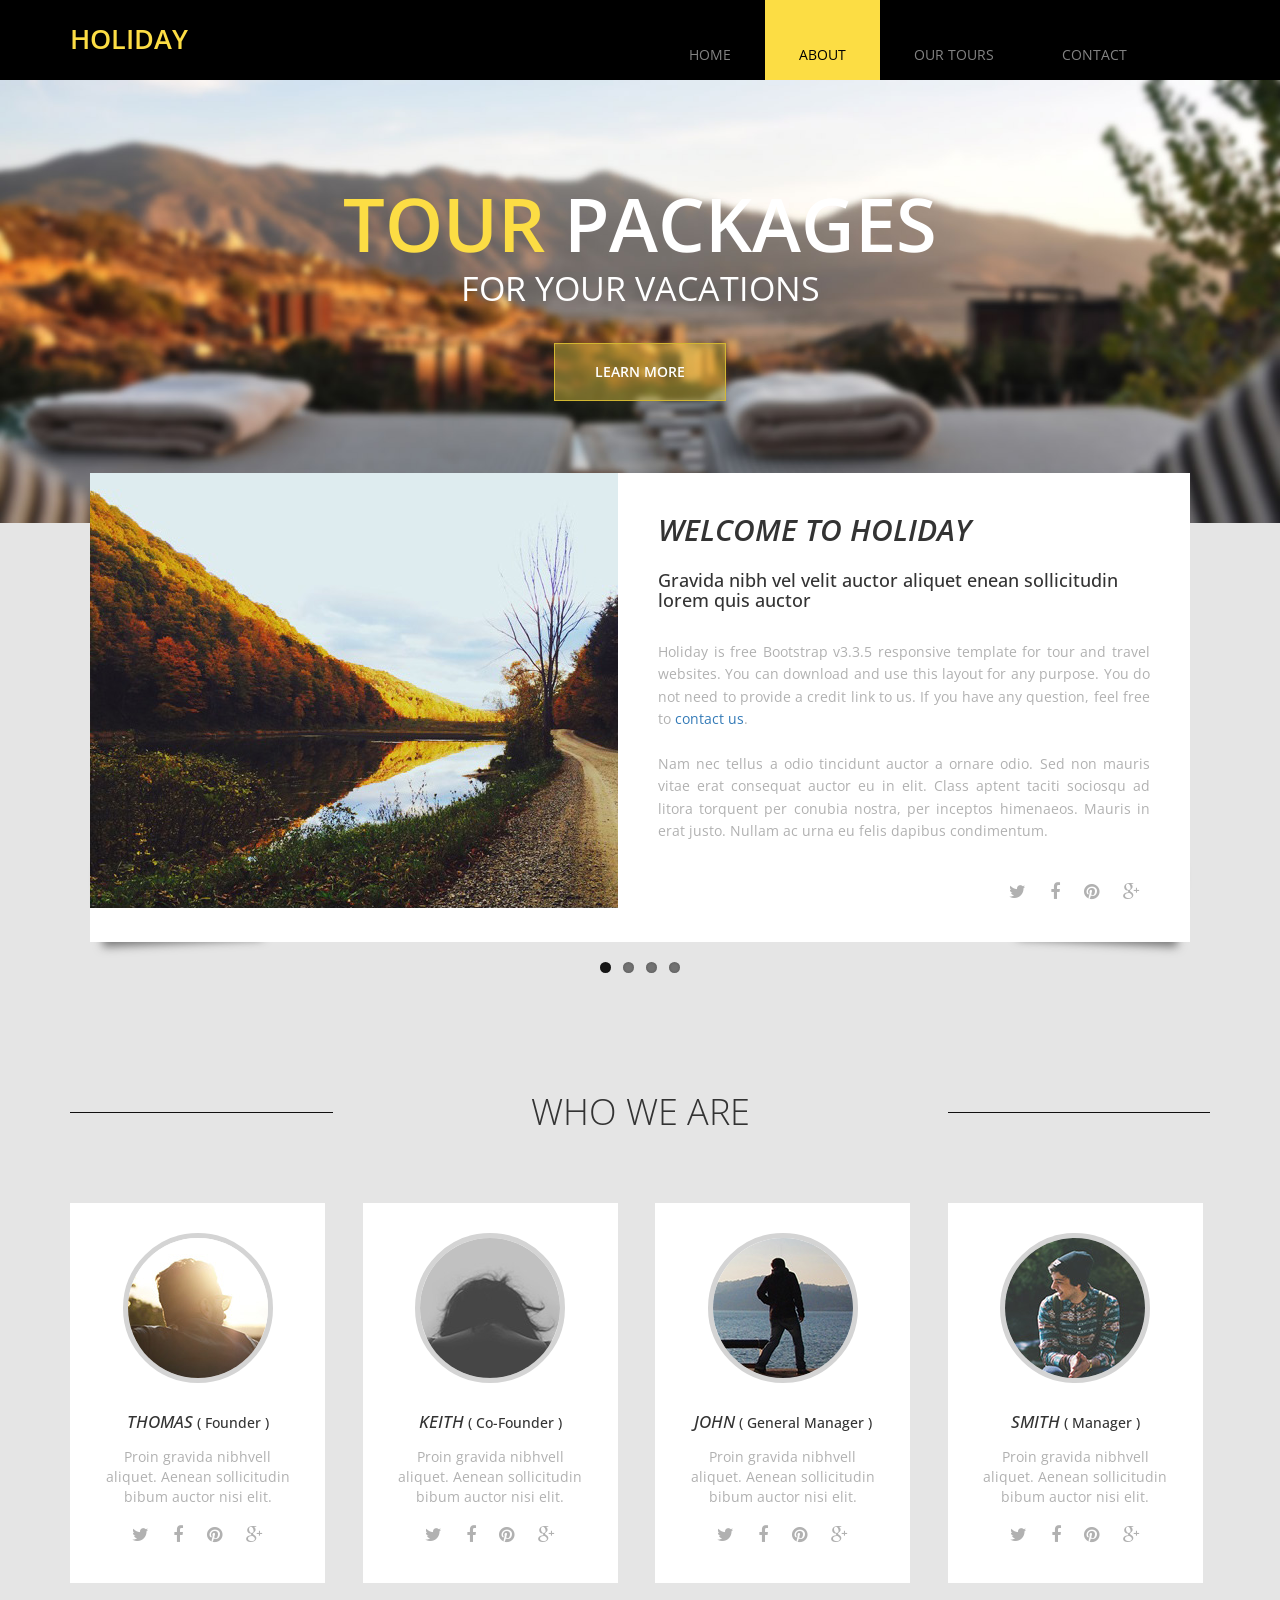
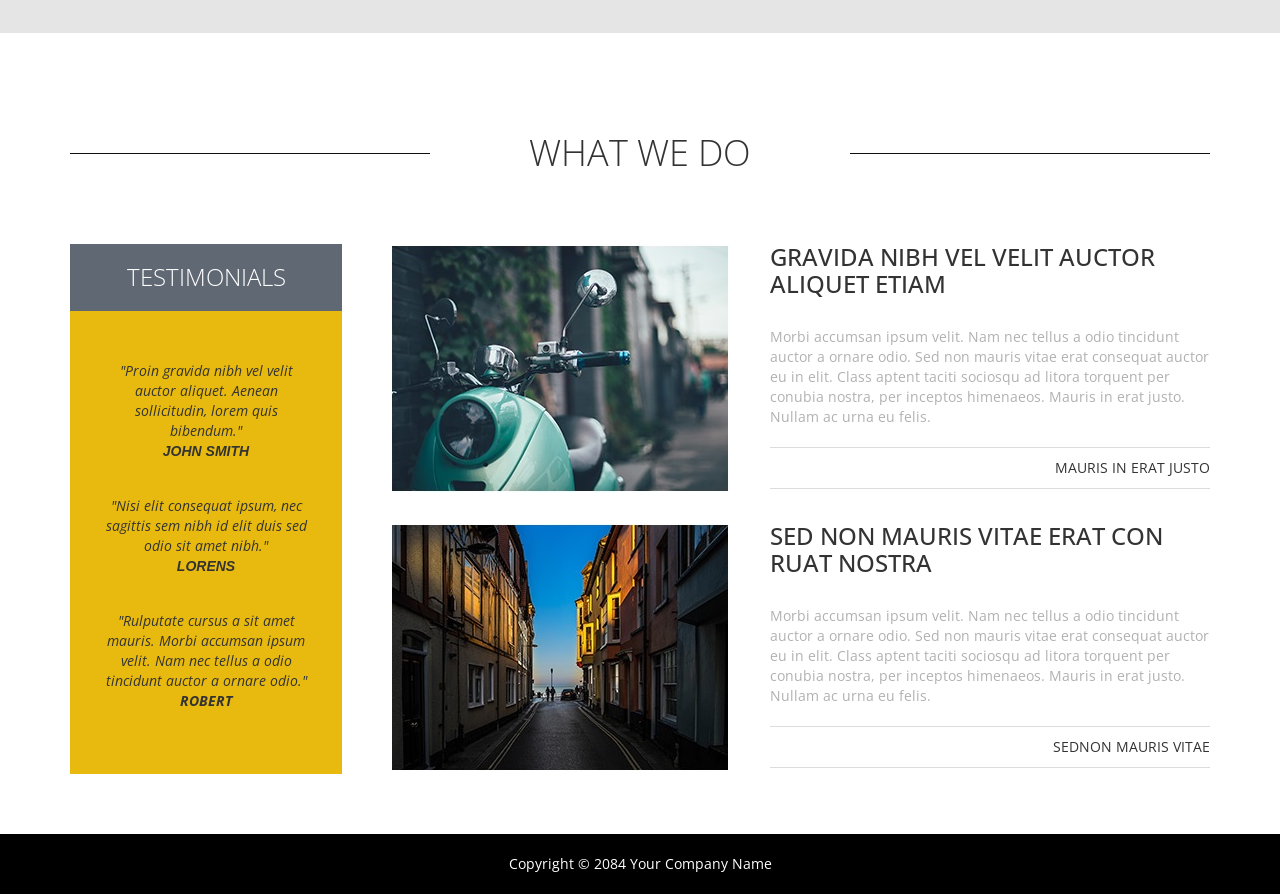
==== about.html @ a4da9e88 "template de la pagina" ====
<!DOCTYPE html>
<html lang="en">
<head>
  <meta charset="utf-8">
  <meta http-equiv="X-UA-Compatible" content="IE=edge">
  <meta name="viewport" content="width=device-width, initial-scale=1">
  <title>Holiday - About</title>
<!--
Holiday Template
http://www.templatemo.com/tm-475-holiday
-->
  <link href='http://fonts.googleapis.com/css?family=Open+Sans:400,300,400italic,600,700' rel='stylesheet' type='text/css'>
  <link href="css/font-awesome.min.css" rel="stylesheet">
  <link href="css/bootstrap.min.css" rel="stylesheet">
  <link href="css/bootstrap-datetimepicker.min.css" rel="stylesheet">  
  <link href="css/flexslider.css" rel="stylesheet">
  <link href="css/templatemo-style.css" rel="stylesheet">

  <!-- HTML5 shim and Respond.js for IE8 support of HTML5 elements and media queries -->
  <!-- WARNING: Respond.js doesn't work if you view the page via file:// -->
    <!--[if lt IE 9]>
    <script src="https://oss.maxcdn.com/html5shiv/3.7.2/html5shiv.min.js"></script>
    <script src="https://oss.maxcdn.com/respond/1.4.2/respond.min.js"></script>
    <![endif]-->

  </head>
  <body class="tm-gray-bg">
  	<!-- Header -->
  	<div class="tm-header">
  		<div class="container">
  			<div class="row">
  				<div class="col-lg-6 col-md-4 col-sm-3 tm-site-name-container">
  					<a href="#" class="tm-site-name">Holiday</a>	
  				</div>
	  			<div class="col-lg-6 col-md-8 col-sm-9">
	  				<div class="mobile-menu-icon">
		              <i class="fa fa-bars"></i>
		            </div>
	  				<nav class="tm-nav">
						<ul>
							<li><a href="index.html">Home</a></li>
							<li><a href="about.html" class="active">About</a></li>
							<li><a href="tours.html">Our Tours</a></li>
							<li><a href="contact.html">Contact</a></li>
						</ul>
					</nav>		
	  			</div>				
  			</div>
  		</div>	  	
  	</div>
	
	<!-- Banner -->
	<section class="tm-banner">
		<!-- Flexslider -->
		<div class="flexslider flexslider-banner">
		  <ul class="slides">
		    <li>
			    <div class="tm-banner-inner">
					<h1 class="tm-banner-title"><span class="tm-yellow-text">Tour</span> Packages</h1>
					<p class="tm-banner-subtitle">For Your Vacations</p>
					<a href="#more" class="tm-banner-link">Learn More</a>	
				</div>
		      <img src="img/banner-3.jpg" />
		    </li>
		    <li>
			    <div class="tm-banner-inner">
					<h1 class="tm-banner-title">Lorem <span class="tm-yellow-text">Ipsum</span> Dolor</h1>
					<p class="tm-banner-subtitle">Wonderful Destinations</p>
					<a href="#more" class="tm-banner-link">Learn More</a>	
				</div>
		      <img src="img/banner-2.jpg" />
		    </li>
		    <li>
			    <div class="tm-banner-inner">
					<h1 class="tm-banner-title">Proin <span class="tm-yellow-text">Gravida</span> Nibhvell</h1>
					<p class="tm-banner-subtitle">Velit Auctor</p>
					<a href="#more" class="tm-banner-link">Learn More</a>	
				</div>
		      <img src="img/banner-1.jpg" />
		    </li>
		  </ul>
		</div>		
	</section>

	<!-- gray bg -->	
	<section class="container tm-home-section-1" id="more">
		<div class="row">
			<!-- slider -->
			<div class="flexslider flexslider-about effect2">
			  <ul class="slides">
			    <li>
			      <img src="img/about-1.jpg" alt="image" />
			      <div class="flex-caption">
			      	<h2 class="slider-title">Welcome To Holiday</h2>
			      	<h3 class="slider-subtitle">Gravida nibh vel velit auctor aliquet enean sollicitudin lorem quis auctor</h3>
			      	<p class="slider-description">Holiday is free Bootstrap v3.3.5 responsive template for tour and travel websites. You can download and use this layout for any purpose. You do not need to provide a credit link to us. If you have any question, feel free to <a href="http://www.facebook.com/templatemo" target="_parent">contact us</a>. <br><br>
                    Nam nec tellus a odio tincidunt auctor a ornare odio. Sed non mauris vitae erat consequat auctor eu in elit. Class aptent taciti sociosqu ad litora torquent per conubia nostra, per inceptos himenaeos. Mauris in erat justo. Nullam ac urna eu felis dapibus condimentum.</p>
			      	<div class="slider-social">
			      		<a href="#" class="tm-social-icon"><i class="fa fa-twitter"></i></a>
			      		<a href="#" class="tm-social-icon"><i class="fa fa-facebook"></i></a>
			      		<a href="#" class="tm-social-icon"><i class="fa fa-pinterest"></i></a>
			      		<a href="#" class="tm-social-icon"><i class="fa fa-google-plus"></i></a>
			      	</div>
			      </div>			      
			    </li>
			    <li>
			      <img src="img/about-1.jpg" alt="image" />
			      <div class="flex-caption">
			      	<h2 class="slider-title">Thank you for choosing us!</h2>
			      	<h3 class="slider-subtitle">Gravida nibh vel velit auctor aliquet enean sollicitudin lorem quis auctor, nisi elit consequat ipsum</h3>
			      	<p class="slider-description">Morbi accumsan ipsum velit. Nam nec tellus a odio tincidunt auctor a ornare odio. Sed non mauris vitae erat consequat auctor eu in elit. Class aptent taciti sociosqu ad litora torquent per conubia nostra, per inceptos himenaeos.<br><br>
                    Mauris in erat justo. Nullam ac urna eu felis dapibus condimentum sit amet a augue. Sed non neque elit. Sed ut imperdiet nisi. Proin condimentum fermentum nunc. Etiam pharetra, erat sed fermentum feugiat, velit mauris gestas quam, ut aliquam massa nisi.</p>
			      	<div class="slider-social">
			      		<a href="#" class="tm-social-icon"><i class="fa fa-twitter"></i></a>
			      		<a href="#" class="tm-social-icon"><i class="fa fa-facebook"></i></a>
			      		<a href="#" class="tm-social-icon"><i class="fa fa-pinterest"></i></a>
			      		<a href="#" class="tm-social-icon"><i class="fa fa-google-plus"></i></a>
			      	</div>
			      </div>			      
			    </li>
			    <li>
			      <img src="img/about-1.jpg" alt="image" />
			      <div class="flex-caption">
			      	<h2 class="slider-title">More Programs to come</h2>
			      	<h3 class="slider-subtitle">Gravida nibh vel velit auctor aliquet enean sollicitudin lorem quis auctor, nisi elit consequat ipsum</h3>
			      	<p class="slider-description">Morbi accumsan ipsum velit. Nam nec tellus a odio tincidunt auctor a ornare odio. Sed non mauris vitae erat consequat auctor eu in elit. Class aptent taciti sociosqu ad litora torquent per conubia nostra, per inceptos himenaeos. Mauris in erat justo. Nullam ac urna eu felis dapibus condimentum sit amet a augue. Sed non neque elit. Sed ut imperdiet nisi. Proin condimentum fermentum nunc. Etiam pharetra, erat sed fermentum feugiat, velit mauris gestas quam, ut aliquam massa nisi.</p>
			      	<div class="slider-social">
			      		<a href="#" class="tm-social-icon"><i class="fa fa-twitter"></i></a>
			      		<a href="#" class="tm-social-icon"><i class="fa fa-facebook"></i></a>
			      		<a href="#" class="tm-social-icon"><i class="fa fa-pinterest"></i></a>
			      		<a href="#" class="tm-social-icon"><i class="fa fa-google-plus"></i></a>
			      	</div>
			      </div>			      
			    </li>
			    <li>
			      <img src="img/about-1.jpg" alt="image" />
			      <div class="flex-caption">
			      	<h2 class="slider-title">Tour and Travel</h2>
			      	<h3 class="slider-subtitle">Gravida nibh vel velit auctor aliquet enean sollicitudin lorem quis auctor, nisi elit consequat ipsum</h3>
			      	<p class="slider-description">Morbi accumsan ipsum velit. Nam nec tellus a odio tincidunt auctor a ornare odio. Sed non mauris vitae erat consequat auctor eu in elit. Class aptent taciti sociosqu ad litora torquent per conubia nostra, per inceptos himenaeos. Mauris in erat justo. Nullam ac urna eu felis dapibus condimentum sit amet a augue. Sed non neque elit. Sed ut imperdiet nisi. Proin condimentum fermentum nunc. Etiam pharetra, erat sed fermentum feugiat, velit mauris gestas quam, ut aliquam massa nisi.</p>
			      	<div class="slider-social">
			      		<a href="#" class="tm-social-icon"><i class="fa fa-twitter"></i></a>
			      		<a href="#" class="tm-social-icon"><i class="fa fa-facebook"></i></a>
			      		<a href="#" class="tm-social-icon"><i class="fa fa-pinterest"></i></a>
			      		<a href="#" class="tm-social-icon"><i class="fa fa-google-plus"></i></a>
			      	</div>
			      </div>			      
			    </li>
			  </ul>
			</div>
		</div>
	
		<div class="section-margin-top about-section">
			<div class="row">				
				<div class="tm-section-header">
					<div class="col-lg-3 col-md-3 col-sm-3"><hr></div>
					<div class="col-lg-6 col-md-6 col-sm-6"><h2 class="tm-section-title">Who We Are</h2></div>
					<div class="col-lg-3 col-md-3 col-sm-3"><hr></div>	
				</div>
			</div>
			<div class="row">
				<div class="col-lg-3 col-md-3 col-sm-6 col-xs-12">
					<div class="tm-about-box-1">
						<a href="#"><img src="img/about-4.jpg" alt="img" class="tm-about-box-1-img"></a>
						<h3 class="tm-about-box-1-title">Thomas <span>( Founder )</span></h3>
						<p class="margin-bottom-15 gray-text">Proin gravida nibhvell aliquet. Aenean sollicitudin bibum auctor nisi elit.</p>
						<div class="gray-text">
							<a href="#" class="tm-social-icon"><i class="fa fa-twitter"></i></a>
							<a href="#" class="tm-social-icon"><i class="fa fa-facebook"></i></a>
							<a href="#" class="tm-social-icon"><i class="fa fa-pinterest"></i></a>
							<a href="#" class="tm-social-icon"><i class="fa fa-google-plus"></i></a>
						</div>
					</div>
				</div>
				<div class="col-lg-3 col-md-3 col-sm-6 col-xs-12">
					<div class="tm-about-box-1">
						<a href="#"><img src="img/about-5.jpg" alt="img" class="tm-about-box-1-img"></a>
						<h3 class="tm-about-box-1-title">Keith <span>( Co-Founder )</span></h3>
						<p class="margin-bottom-15 gray-text">Proin gravida nibhvell aliquet. Aenean sollicitudin bibum auctor nisi elit.</p>
						<div class="gray-text">
							<a href="#" class="tm-social-icon"><i class="fa fa-twitter"></i></a>
							<a href="#" class="tm-social-icon"><i class="fa fa-facebook"></i></a>
							<a href="#" class="tm-social-icon"><i class="fa fa-pinterest"></i></a>
							<a href="#" class="tm-social-icon"><i class="fa fa-google-plus"></i></a>
						</div>
					</div>
				</div>
				<div class="col-lg-3 col-md-3 col-sm-6 col-xs-12">
					<div class="tm-about-box-1">
						<a href="#"><img src="img/about-6.jpg" alt="img" class="tm-about-box-1-img"></a>
						<h3 class="tm-about-box-1-title">John <span>( General Manager )</span></h3>
						<p class="margin-bottom-15 gray-text">Proin gravida nibhvell aliquet. Aenean sollicitudin bibum auctor nisi elit.</p>
						<div class="gray-text">
							<a href="#" class="tm-social-icon"><i class="fa fa-twitter"></i></a>
							<a href="#" class="tm-social-icon"><i class="fa fa-facebook"></i></a>
							<a href="#" class="tm-social-icon"><i class="fa fa-pinterest"></i></a>
							<a href="#" class="tm-social-icon"><i class="fa fa-google-plus"></i></a>
						</div>
					</div>
				</div>
				<div class="col-lg-3 col-md-3 col-sm-6 col-xs-12">
					<div class="tm-about-box-1">
						<a href="#"><img src="img/about-7.jpg" alt="img" class="tm-about-box-1-img"></a>
						<h3 class="tm-about-box-1-title">Smith <span>( Manager )</span></h3>
						<p class="margin-bottom-15 gray-text">Proin gravida nibhvell aliquet. Aenean sollicitudin bibum auctor nisi elit.</p>
						<div class="gray-text">
							<a href="#" class="tm-social-icon"><i class="fa fa-twitter"></i></a>
							<a href="#" class="tm-social-icon"><i class="fa fa-facebook"></i></a>
							<a href="#" class="tm-social-icon"><i class="fa fa-pinterest"></i></a>
							<a href="#" class="tm-social-icon"><i class="fa fa-google-plus"></i></a>
						</div>
					</div>
				</div>
			</div>		
		</div>
	</section>		
	
	<!-- white bg -->
	<section class="tm-white-bg section-padding-bottom">
		<div class="container">
			<div class="row">
				<div class="tm-section-header section-margin-top">
					<div class="col-lg-4 col-md-3 col-sm-3"><hr></div>
					<div class="col-lg-4 col-md-6 col-sm-6"><h2 class="tm-section-title">What we do</h2></div>
					<div class="col-lg-4 col-md-3 col-sm-3"><hr></div>	
				</div>				
			</div>
			<div class="row">
				<!-- Testimonial -->
				<div class="col-lg-12">
					<div class="tm-what-we-do-right">
						<div class="tm-about-box-2 margin-bottom-30">
							<img src="img/about-2.jpg" alt="image" class="tm-about-box-2-img">
							<div class="tm-about-box-2-text">
								<h3 class="tm-about-box-2-title">Gravida Nibh Vel Velit Auctor Aliquet Etiam</h3>
				                <p class="tm-about-box-2-description gray-text">Morbi accumsan ipsum velit. Nam nec tellus a odio tincidunt auctor a ornare odio. Sed non mauris vitae erat consequat auctor eu in elit. Class aptent taciti sociosqu ad litora torquent per conubia nostra, per inceptos himenaeos. Mauris in erat justo. Nullam ac urna eu felis.</p>
				                <p class="tm-about-box-2-footer">Mauris In Erat Justo</p>	
							</div>		                
						</div>
						<div class="tm-about-box-2">
							<img src="img/about-3.jpg" alt="image" class="tm-about-box-2-img">
							<div class="tm-about-box-2-text">
								<h3 class="tm-about-box-2-title">Sed Non Mauris Vitae Erat Con Ruat Nostra</h3>
				                <p class="tm-about-box-2-description gray-text">Morbi accumsan ipsum velit. Nam nec tellus a odio tincidunt auctor a ornare odio. Sed non mauris vitae erat consequat auctor eu in elit. Class aptent taciti sociosqu ad litora torquent per conubia nostra, per inceptos himenaeos. Mauris in erat justo. Nullam ac urna eu felis.</p>
				                <p class="tm-about-box-2-footer">Sednon Mauris Vitae</p>	
							</div>		                
						</div>
					</div>
					<div class="tm-testimonials-box">
						<h3 class="tm-testimonials-title">Testimonials</h3>
						<div class="tm-testimonials-content">
							<div class="tm-testimonial">
								<p>"Proin gravida nibh vel velit auctor aliquet. Aenean sollicitudin, lorem quis bibendum."</p>
		                		<strong class="text-uppercase">John Smith</strong>	
							</div>
							<div class="tm-testimonial">
								<p>"Nisi elit consequat ipsum, nec sagittis sem nibh id elit duis sed odio sit amet nibh."</p>
			                	<strong class="text-uppercase">Lorens</strong>		
							</div>
	       					<div class="tm-testimonial">
	       						<p>"Rulputate cursus a sit amet mauris. Morbi accumsan ipsum velit. Nam nec tellus a odio tincidunt auctor a ornare odio."<p>
	                			<strong class="text-uppercase">Robert</strong>
	       					</div>                	
						</div>
					</div>	
				</div>							
			</div>			
		</div>
	</section>
	<footer class="tm-black-bg">
		<div class="container">
			<div class="row">
				<p class="tm-copyright-text">Copyright &copy; 2084 Your Company Name</p>
			</div>
		</div>		
	</footer>
	<script type="text/javascript" src="js/jquery-1.11.2.min.js"></script>      		<!-- jQuery -->
  	<script type="text/javascript" src="js/bootstrap.min.js"></script>					<!-- bootstrap js -->
  	<script type="text/javascript" src="js/jquery.flexslider-min.js"></script>			<!-- flexslider js -->
  	<script type="text/javascript" src="js/templatemo-script.js"></script>      		<!-- Templatemo Script -->
	<script>
		$(function() {

			// https://css-tricks.com/snippets/jquery/smooth-scrolling/
		  	$('a[href*=#]:not([href=#])').click(function() {
			    if (location.pathname.replace(/^\//,'') == this.pathname.replace(/^\//,'') && location.hostname == this.hostname) {
			      var target = $(this.hash);
			      target = target.length ? target : $('[name=' + this.hash.slice(1) +']');
			      if (target.length) {
			        $('html,body').animate({
			          scrollTop: target.offset().top
			        }, 1000);
			        return false;
			      }
			    }
		  	});		  	
		});
		$(window).load(function(){
			// Flexsliders
		  	$('.flexslider.flexslider-banner').flexslider({
			    controlNav: false
		    });
		  	$('.flexslider').flexslider({
		    	animation: "slide",
		    	directionNav: false,
		    	slideshow: false
		  	});
		});
	</script>
 </body>
 </html>
---- css/templatemo-style.css ----
/** 
 * Holiday Template
 * http://www.templatemo.com/tm-475-holiday
 *
 * COLOR CODES
 * Yellow	#FCDD44
 *
 */

/* CSS Resets */ 
ul,p {
	margin: 0; 
	padding: 0;
}
h1,h2,h3 {
	margin: 0;
	padding: 0;
}
h1,h2,h3,a,p { font-family: 'Open Sans', sans-serif; }
a:hover,
a:focus {
	text-decoration: none;
}

/* Header & Nav */
body { overflow-x: hidden; }
.tm-header {
	background: #000000;
	height: 80px;
	position: relative;
	z-index: 100;
}
.tm-site-name-container { padding-top: 20px; }
.tm-site-name {
	color: #FCDD44;
	font-size: 27px;
	font-weight: 600;
	text-transform: uppercase;
}
.tm-site-name:hover,
.tm-site-name:focus {
	color: #FF720B;
}
.mobile-menu-icon { display: none; }
.tm-nav {
	display: block;
	overflow: hidden;
}
.tm-nav li {
	list-style: none;
	float: left;
}
.tm-nav li a {
	color: #838383;
	display: block;
	padding: 45px 34px 15px 34px;
	text-transform: uppercase;
	transition: all 0.3s ease;
}
.tm-nav li a.active,
.tm-nav li a:focus,
.tm-nav li a:hover {
	background: #FCDD44;
	color: #000;
}

/* Banner */
.tm-banner-inner {
    height: auto;
    margin: auto;
    position: absolute;
    top: -20px;
    left: 0px;
    bottom: 0px;
    right: 0px;
    display: -webkit-flex;
    display: -ms-flexbox;
    display: flex;
    -webkit-flex-direction: column;
        -ms-flex-direction: column;
            flex-direction: column;
    -webkit-align-items: center;
        -ms-flex-align: center;
            align-items: center;
    -webkit-justify-content: center;
        -ms-flex-pack: center;
            justify-content: center;
}
.tm-banner-title,
.tm-banner-subtitle,
.tm-banner-link {
	text-transform: uppercase;
}
.tm-banner-title,
.tm-banner-subtitle {
	color: white;
}
.tm-banner-title {	
	font-size: 74px;
	font-weight: 600;
}
.tm-banner-subtitle { font-size: 34px; }
.tm-yellow-text { color: #FCDD44; }
.tm-banner-link {
	background: rgba(252, 221, 68, 0.39) none repeat scroll 0% 0%;
	border: 1px solid #D2B731;
	color: #FFF;
	font-weight: 600;
	display: inline-block;
	padding: 18px 40px;
	margin-top: 30px;
	transition: all 0.3s ease;
}
.tm-banner-link:hover,
.tm-banner-link:focus {
	background: rgba(252, 221, 68, 1);
	color: #000;
}
.flexslider.flexslider-banner {
	max-width: 100%;
	height: 100%;
	z-index: 0;
}
.flexslider.flexslider-banner .slides > li {
	text-align: center;
}
.flexslider.flexslider-banner .flex-direction-nav a:before {
	color: #FCDD44;
}
.flex-direction-nav a {
	height: 50px;
}

/* Section 1, index.html */
.tm-gray-bg { background-color: #E5E5E5; }
.tm-home-section-1 {
	position: relative;
	top: -50px;
}
.form-control {	border-radius: 0; }
.form-control:focus {
	border-color: #FCDD44;
	box-shadow: 0px 1px 1px rgba(0, 0, 0, 0.075) inset, 0px 0px 8px rgba(252, 221, 68, 0.6);
}
.tm-yellow-gradient-bg {
	/* Permalink - use to edit and share this gradient: http://colorzilla.com/gradient-editor/#f5d11d+0,f3d10e+1,efcf1c+2,fccd0d+4,f7ca0d+5,f9cb1e+6,f7cb10+7,f8cc14+8,f0c40c+54,edc50c+55,e9c108+71,ecc008+78,e6be06+91,e9bd06+93,e8bc06+100 */
	background: #f5d11d; /* Old browsers */ /* FF3.6+ */ /* Chrome,Safari4+ */ /* Chrome10+,Safari5.1+ */ /* Opera 11.10+ */ /* IE10+ */
	background: linear-gradient(to bottom,  #f5d11d 0%,#f3d10e 1%,#efcf1c 2%,#fccd0d 4%,#f7ca0d 5%,#f9cb1e 6%,#f7cb10 7%,#f8cc14 8%,#f0c40c 54%,#edc50c 55%,#e9c108 71%,#ecc008 78%,#e6be06 91%,#e9bd06 93%,#e8bc06 100%); /* W3C */
	filter: progid:DXImageTransform.Microsoft.gradient( startColorstr='#f5d11d', endColorstr='#e8bc06',GradientType=0 ); /* IE6-9 */
}
.tm-green-gradient-bg {
	/* Permalink - use to edit and share this gradient: http://colorzilla.com/gradient-editor/#2ec66b+0,2dc970+1,2ac96c+2,2bc76e+4,2bc869+5,2ac871+6,29c86c+7,28c76b+15,2bc76c+16,21bb61+73,1eb860+100 */
	background: #2ec66b; /* Old browsers */ /* FF3.6+ */ /* Chrome,Safari4+ */ /* Chrome10+,Safari5.1+ */ /* Opera 11.10+ */ /* IE10+ */
	background: linear-gradient(to bottom,  #2ec66b 0%,#2dc970 1%,#2ac96c 2%,#2bc76e 4%,#2bc869 5%,#2ac871 6%,#29c86c 7%,#28c76b 15%,#2bc76c 16%,#21bb61 73%,#1eb860 100%); /* W3C */
	filter: progid:DXImageTransform.Microsoft.gradient( startColorstr='#2ec66b', endColorstr='#1eb860',GradientType=0 ); /* IE6-9 */
}
.tm-red-gradient-bg {
	/* Permalink - use to edit and share this gradient: http://colorzilla.com/gradient-editor/#e97262+0,ef6865+1,ed6c5f+2,f07162+4,f17062+5,eb6f67+6,ec6c5f+7,ec6b5e+18,eb5d4f+56,e95242+100 */
	background: #e97262; /* Old browsers */ /* FF3.6+ */ /* Chrome,Safari4+ */ /* Chrome10+,Safari5.1+ */ /* Opera 11.10+ */ /* IE10+ */
	background: linear-gradient(to bottom,  #e97262 0%,#ef6865 1%,#ed6c5f 2%,#f07162 4%,#f17062 5%,#eb6f67 6%,#ec6c5f 7%,#ec6b5e 18%,#eb5d4f 56%,#e95242 100%); /* W3C */
	filter: progid:DXImageTransform.Microsoft.gradient( startColorstr='#e97262', endColorstr='#e95242',GradientType=0 ); /* IE6-9 */
}
.tm-yellow-gradient-bg,
.tm-green-gradient-bg,
.tm-red-gradient-bg {
	display: -webkit-flex;
	display: -ms-flexbox;
	display: flex;
	-webkit-align-items: center;
	    -ms-flex-align: center;
	        align-items: center;
	height: 88px;
}
.tm-city-price-container {
	padding: 30px 0;
	font-size: 16px;
	color: white;
	text-transform: uppercase;
	-webkit-justify-content: space-around;
	    -ms-flex-pack: distribute;
	        justify-content: space-around;
}
.tm-city-price-container:hover { font-weight: 600; }
.tm-yellow-btn {
	width: 130px;
	height: 40px;
	background-color: #F5D338;
	border: medium none;
	color: #5C4905;
	font-size: 12px;
	margin: 24px auto;
	text-transform: uppercase;
	box-shadow: 0px 0px 1px 0px rgba(0, 0, 0, 0.3);
}
.tm-yellow-btn:hover,
.tm-yellow-btn:focus {
	background-color: #F9E58B;
}
.tm-form-inner { padding: 35px 30px 5px; }

/*http://cssdeck.com/labs/different-css3-box-shadows-effects*/
/*==================================================
 * Effect 2
 * ===============================================*/
.effect2
{
  position: relative;
}
.effect2:before, .effect2:after
{
  z-index: -1;
  position: absolute;
  content: "";
  bottom: 15px;
  left: 10px;
  width: 50%;
  top: 80%;
  max-width:160px;
  background: #777;
  box-shadow: 0 15px 10px #777;
  -webkit-transform: rotate(-3deg);
  transform: rotate(-3deg);
}
.effect2:after
{
  -webkit-transform: rotate(3deg);
  transform: rotate(3deg);
  right: 10px;
  left: auto;
}
.tm-white-bg {
	background-color: #fff;
}
.tm-home-box-1 {
	width: 346px;
	height: 436px;
}
.tm-home-box-1-center {
	margin: 0 auto;
}
.tm-home-box-1-right,
.tm-home-box-2-right {
	margin-left: auto;
}
.input-group-addon { border-radius: 0; }
#hotelCarTabs {
	border-bottom: none;
	height: 52px;
}
#hotelCarTabs li {
	width: 50%;
	height: 100%;
}
#hotelCarTabs > li > a {
	margin-right: 0;
	padding-top: 15px;
	padding-bottom: 15px;
	text-align: center;
	text-transform: uppercase;
	background: transparent linear-gradient(to bottom, #F5D11D 0%, #F3D10E 1%, #EFCF1C 2%, #FCCD0D 4%, #F7CA0D 5%, #F9CB1E 6%, #F7CB10 7%, #F8CC14 8%, #F0C40C 54%, #EDC50C 55%, #E9C108 71%, #ECC008 78%, #E6BE06 91%, #E9BD06 93%, #E8BC06 100%) repeat scroll 0% 0%;
	border: none;
	border-radius: 0;
	color: #5C4905;
	font-weight: 600;
}
#hotelCarTabs > li > a:hover,
#hotelCarTabs > li > a:focus {
	border: none;
	background: #F9E58B;
}
#hotelCarTabs > li.active > a, 
#hotelCarTabs > li.active > a:focus, 
#hotelCarTabs > li.active > a:hover
{
	background: transparent;
	border: none;	
}
/* Footer */
.tm-black-bg { background-color: #000; }
.tm-copyright-text {
	color: white;
	text-align: center;
	padding-top: 20px;
	padding-bottom: 20px;
}
.tm-copyright-text a {
	color: #FCDD44;
}

.tm-copyright-text a:hover {
	color: white;
}

.hotel-search-form .form-group { margin-bottom: 30px; }

/*Section 2, index.html */
.section-margin-top { margin-top: 100px; }
hr { border-top: 1px solid #111010; }
.tm-section-header {
	margin-bottom: 70px;
	overflow: hidden;
}
.tm-section-title {
	text-align: center;
	text-transform: uppercase;
	font-size: 36px;
	font-weight: 300;
}
.tm-home-box-2 {
	background-color: white;
	max-width: 254px;
}
.tm-home-box-2 h3 {
	font-size: 14px;
	padding: 30px 25px;
	text-transform: uppercase;
}
.tm-date {
	color: #c3c3c3;
	padding: 10px 25px;
	text-transform: uppercase;
}
.tm-home-box-2-container {
	border-top: 1px solid #DDD;
	overflow: hidden;
}
.tm-home-box-2-link {
	display: inline-block;
	height: 100%;
	color: black;	
	transition: all 0.3s ease;
	text-align: center;
}
.tm-home-box-2-link:hover,
.tm-home-box-2-link:focus {
	color: #FCDD44;
}
.border-left { border-left: 1px solid #DDD; }
.border-right {	border-right: 1px solid #DDD; }
.tm-home-box-2-icon {
	padding: 20px;
	width: 60px;
	height: 60px;
	font-size: 1.4em;
}
.tm-home-box-2-description {
	display: inline-block;
	text-align: center;
	text-transform: uppercase;
	width: 125px;
	padding-bottom: 18px;
}
.tm-home-box-2-description.box-3 { width: 175px; }
.home-description {
	margin: 50px auto;
	padding: 0 30px;
	text-align: center;
}

.tm-home-box-3 {
	margin-bottom: 50px;
	max-width: 555px;
	overflow: hidden;
}
.tm-home-box-3-img-container { float: left; }
.tm-home-box-3-info {
    height: 225px;
    max-width: 305px;
    float: right;
    border: 1px solid #CCC;
	border-left: none;
}
.tm-home-box-3-description { padding: 40px 30px 44px; }
.section-padding-bottom { padding-bottom: 60px; }

/* Tours */
.tm-tours-box-1 {
	width: 100%;
	max-width: 532px;
	margin-bottom: 50px;
}
.tm-tours-box-1-info {
	background: white;
	padding: 40px;
	overflow: hidden;
}
.tm-tours-box-1-info-left,
.tm-tours-box-1-info-right {
	float: left;
	width: 50%;
}
.tm-tours-box-1-info-left {
	border-right: 1px solid #B1B1B1;
	padding-right: 30px;
}
.tm-tours-box-1-info-right { padding-left: 30px; }
.margin-bottom-20 { margin-bottom: 20px; }
.margin-bottom-30 { margin-bottom: 30px; }
.gray-text { color: #B1B1B1; }
.tours-1-description { line-height: 1.8; }
.tm-tours-box-1-link { overflow: hidden }
.tm-tours-box-1-link-left { 
	background-color: #1CA7C8;
	padding: 20px 30px;
	float: left;
	width: 75%;
	text-transform: uppercase;
}
.tm-tours-box-1-link-right {
	float: left;
	background-color: #1687A6;
	font-weight: 600;
	font-size: 18px;
	display: block;
	padding: 17px 30px;
	width: 25%;
	transition: all 0.3s;
	text-align: center;
}
.tm-tours-box-1-link-right:hover,
.tm-tours-box-1-link-right:focus {
	color: white;
	background-color: #1D98B9;
}
.tm-tours-box-1-link-left,
.tm-tours-box-1-link-right {
	color: white;
	height: 60px;
}
.tm-tours-box-2 {
	max-width: 254px;
	width: 100%;
}
.tm-tours-box-2-info h3 {
	font-size: 14px;
	text-transform: uppercase;
	padding-bottom: 20px;
	border-bottom: 1px solid #b1b1b1;
}
.tm-tours-box-2-info {
    padding: 20px;
    border-left: 1px solid #E4E4E4;
    border-right: 1px solid #E4E4E4;
}
.tm-tours-box-2-link {
	display: block;
	padding-top: 20px;
	padding-bottom: 20px;
	text-align: center;
	background-color: #8C8C8C;
	color: white;
	text-transform: uppercase;
	transition: all 0.3s ease;
}
.tm-tours-box-2-link:hover,
.tm-tours-box-2-link:focus {
	color: white;
	background-color: #E8BA0F;
}

.margin-bottom-15 { margin-bottom: 15px; }
.margin-bottom-5 { margin-bottom: 5px; }

/* About */
.about-section { margin-top: 150px; }
.tm-about-box-1 {
	background-color: white;
	width: 255px;
	height: 380px;
	padding: 30px;
	text-align: center;
}
.tm-about-box-1-img {
	display: block;
	margin: 0 auto 30px;
	border-radius: 50%;
	border: 5px solid #d4d4d4;
	transition: all 0.3s ease;
}
.tm-about-box-1-img:hover,
.tm-about-box-1-img:focus {
	border: 5px solid #E8BA0F;	
}
.tm-about-box-1-title {
	font-size: 17px;
	font-style: italic;
	text-transform: uppercase;
	margin-bottom: 15px;
}
.tm-about-box-1-title span {
	font-size: 14px;
	font-style: normal;
	text-transform: none;
}
.tm-social-icon {
	color: #B1B1B1;
	font-size: 18px;
	padding: 0 10px;
}
.tm-social-icon:hover {	color: #E8BA0F; }
.tm-testimonials-box {
	width: 272px;
	height: 530px;
	background-color: #E8BA0F;
	float: left;
}
.tm-testimonials-title {
	background-color: rgb(96, 104, 116);
	color: white;
	padding: 20px;
	text-align: center;
	text-transform: uppercase;
	font-weight: 300;
}
.tm-testimonials-content {
	padding: 30px;
	text-align: center;
	font-style: italic;
}
.tm-testimonial {
	padding-top: 20px;
	padding-bottom: 15px;
}
.tm-what-we-do-right {
	float: right;
	margin-left: 30px;
	max-width: 820px;
	width: 100%;
}
.tm-about-box-2 { overflow: hidden; }
.tm-about-box-2-img,
.tm-about-box-2-text {
	float: left;
}
.tm-about-box-2-text {
	margin-left: 40px;
	max-width: 440px;
	width: 100%;
}
.tm-about-box-2-title {
	text-transform: uppercase;
	text-align: left;
	margin-bottom: 30px;
}
.tm-about-box-2-description {
	text-align: left;
	margin-bottom: 20px;
}
.tm-about-box-2-footer {
	border-top: 1px solid #ddd;
	border-bottom: 1px solid #ddd;
	text-align: right;
	text-transform: uppercase;
	padding-top: 10px;
	padding-bottom: 10px;
}

/* Flexslider */
.flex-caption,
.flexslider.flexslider .slides img {
	float: left;
}
.flex-caption {
  width: 572px;
  padding: 40px;
  left: 0;
  bottom: 0;
  font-size: 14px;
  line-height: 18px;
}
.flexslider.flexslider-banner .slides img { 
	display: block;
	width: 100%; 
}
.flexslider {
	border: none;
	border-radius: 0;
	margin: 0 auto;	
	width: 100%;
}
.flexslider.flexslider-about {
	max-width: 1100px;
}
.flexslider.flexslider-about img {
	max-width: 528px;
}
.slider-title {
	font-style: italic;
	font-weight: 600;
	margin-bottom: 25px;
	text-transform: uppercase;
}
.slider-subtitle {
	font-size: 18px;
	margin-bottom: 30px;
	text-align: left;
}
.slider-description {
	color: #B1B1B1;
	line-height: 1.6;
	margin-bottom: 40px;
	text-align: justify;
}
.slider-social { text-align: right; }

/* Contact */
.tm-contact-box-1 {
	background-color: #F4F4F4;
	padding: 40px;
}
.contact-image { 
	float: left; 
	widthh: 100%;
	max-width: 494px;
}
.contact-text {
	float: left;
	margin-left: 40px;
	max-width: 550px;
	width: 100%;
}
.effect2-contact::before, 
.effect2-contact::after {
	max-width: 550px;
}
#google-map {
	height: 335px;
	width: 100%;
}
.tm-submit-btn {
	background: #f5d11d; /* Old browsers */ /* FF3.6+ */ /* Chrome,Safari4+ */ /* Chrome10+,Safari5.1+ */ /* Opera 11.10+ */ /* IE10+ */
	background: linear-gradient(to bottom,  #f5d11d 0%,#f3d10e 1%,#efcf1c 2%,#fccd0d 4%,#f7ca0d 5%,#f9cb1e 6%,#f7cb10 7%,#f8cc14 8%,#f0c40c 54%,#edc50c 55%,#e9c108 71%,#ecc008 78%,#e6be06 91%,#e9bd06 93%,#e8bc06 100%); /* W3C */
	filter: progid:DXImageTransform.Microsoft.gradient( startColorstr='#f5d11d', endColorstr='#e8bc06',GradientType=0 ); /* IE6-9 */
	width: 100%;
	border: none;
	height: 40px;
	text-transform: uppercase;
	font-style: italic;
	font-size: 12px;
	font-weight: 600;
}
.tm-submit-btn:hover { background: #f5d11d; }
.contact-social { margin-top: 20px; }
.contact-social .fa { color: white; }
.tm-social-facebook { background-color: #4A7DBB; }
.tm-social-dribbble { background-color: #E4588E; }
.tm-social-twitter { background-color: #77D1EE; }
.tm-social-instagram { background-color: #527AA1; }
.tm-social-google-plus { background-color: #CE5754; }
.contact-social .tm-social-icon {
    padding: 5px 0;
    width: 35px;
    height: 35px;
    display: inline-block;
    text-align: center;
    margin-right: 10px;
}
.contact-social .tm-social-icon:last-child { margin-right: 0; }

@media screen and (max-width: 1199px) {
	.tm-banner-title { font-size: 50px; }
	.tm-banner-subtitle { font-size: 30px; }
	.tm-home-section-1 { top: -20px; }
	.tm-home-box-1 {
		width: 300px;
		height: 388px;
	}
	.hotel-search-form .form-group { margin-bottom: 18px; }
	.tm-home-box-2-description { padding-bottom: 15px; }
	.tm-home-box-3 {
		margin-left: auto;
		margin-right: auto;
	}
	.tm-home-box-2-description.box-3 { width: 185px; }
	.tm-about-box-1 {
		width: 215px;
		padding: 24px 15px;
	}
	.tm-testimonials-box { width: 220px; }
	.tm-testimonials-content { padding: 20px; }
	.tm-what-we-do-right { max-width: 685px; }
	.tm-about-box-2-img {
		max-width: 280px;
		height: auto;
	}
	.tm-about-box-2-text { max-width: 360px; }
	.flex-caption {	
		padding: 25px; 
		max-width: 500px;
	}
	.flexslider.flexslider-about .slides img {
		max-width: 450px;
	}
	.slider-title {
		margin-bottom: 15px; 
	}
	.slider-subtitle { 
		margin-bottom: 20px;	
	}
	.slider-description {
		margin-bottom: 20px;
		line-height: 1.3;
	}
	.tm-contact-box-1 {	padding: 30px; }
	.contact-image { max-width: 450px; }
	.contact-text {	max-width: 400px; }
	.flexslider.flexslider-about .slides img { width: 450px;	}	
}

@media screen and (max-width: 1199px) and (min-width: 992px) {
	.tm-home-box-2-description { width: 94px; }
	.tm-home-box-2-icon {
		padding: 18px;
		width: 55px;
		height: 55px;
	}
	.tm-home-box-3-description { padding-bottom: 47px; }
}

@media screen and (max-width: 991px) {
	.tm-home-box-1 {
		margin-bottom: 50px;
		width: 346px;
		height: 436px;
	}
	.tm-home-box-2 { margin: 0 auto 30px; }
	.tm-home-box-2-description {
		width: 125px;
		vertical-align: top;
	}
	.tm-home-box-2-description.box-3 { width: 175px; }
	.hotel-search-form .form-group { margin-bottom: 30px; }
	.home-description {	margin: 40px auto 40px;	}
	.tm-tours-box-1-link-left {	width: 65%;	}
	.tm-tours-box-1-link-right { width: 35%; }
	.tm-tours-box-2 { margin: 0 auto 30px; }
	.tm-about-box-1 {
		margin: 0 auto 30px;
		width: 100%;
	}
	.tm-what-we-do-right {
		float: none;
		margin-left: 0;
		max-width: 100%;
	}
	.tm-about-box-2-img { max-width: 100%; }
	.tm-about-box-2-text { max-width: 340px; }
	.tm-testimonials-box {
	    max-width: 340px;
	    width: 100%;
	    margin: 30px auto 0;
	    float: none;
	    height: auto;
	}
	.flexslider.flexslider-about,
	.flexslider.flexslider-about .slides img, 
	.flex-caption {
		max-width: 528px;
		width: 100%;
	}
	.flexslider .slides img, 
	.flex-caption {
		width: 100%;
	}
	.contact-text {
		margin-left: 0;
		margin-top: 50px;
		max-width: 100%;
	}
	.tm-contact-form-input { margin-top: 50px; }
}

@media screen and (max-width: 767px) {
	
	/* http://www.impressivewebs.com/animate-display-block-none/
	 * Comment by Jon Christensen
	 */
	.tm-nav.show {
		opacity: 1;
		height: auto;
		transition: opacity 1s, height 0;
	}
	.tm-nav {
	    opacity: 0;
		transition: opacity 1s, height 0 1s;
		height: 0;
	    position: fixed;
	    z-index: 1000;
	    top: 69px;
	    right: 15px;
	    background: rgba(15,15,15,0.7);
	    transition: all 0.3s ease;
	}
	.tm-nav li { float: none; }
	.tm-nav li a {
		color: white;
	    display: block;
	    padding: 20px 30px 20px;
	}
	.mobile-menu-icon {
	    display: block;
	    cursor: pointer;
	    color: #FCDD44;
	    font-size: 30px;
	    position: fixed;
	    top: 15px;
	    right: 15px;
	    background-color: rgba(15, 15, 15, 0.7);
	    padding: 6px 15px;
	    z-index: 1000;
	}
	.- { height: 400px;	}
	.tm-banner-title { font-size: 40px;	}
	.tm-banner-subtitle { font-size: 24px; }
	.tm-banner-inner { top: 0; }
	.tm-banner-link {
		padding: 12px 30px;
		margin-top: 10px;
	}
/* 	.tm-banner, .flexslider.flexslider-banner .slides img { height: 500px; } */
	.tm-home-box-1 {
		margin-left: auto;
		margin-right: auto;
		max-width: 100%;
	}
	.tm-home-box-1-2 { height: auto; }
	.tm-tours-box-1 {
		margin-left: auto;
		margin-right: auto;
	}
	.tm-what-we-do-right { text-align: center; }
	.section-margin-top.about-section {	margin-top: 120px; }
	.tm-section-header { margin-bottom: 40px; }
	.tm-about-box-1 {
		width: 100%;
		max-width: 300px;
		padding: 30px;
	}
	.tm-about-box-2-img, 
	.tm-about-box-2-text {
		float: none;
	}
	.tm-about-box-2-text { margin: 30px auto; }
}

@media screen and (max-width: 600px) {
	.col-xxs-12 { width: 100%; }
	.section-margin-top { margin-top: 50px;	}
	.tm-banner-title {
    	font-size: 30px;
	}
	.tm-banner-subtitle { font-size: 16px; }
	.tm-banner-link { 
		padding: 10px 25px;
	}
	.tm-home-section-1 { top: 0; }
	.tm-home-box-3-img-container,
	.tm-home-box-3-info {
		float: none;
	}
	.tm-home-box-3-info {
		max-width: 250px;
		border: 1px solid #CCC;
		border-top: none;
	}
	.tm-home-box-3-description {
	    padding-top: 30px;
	    padding-bottom: 34px;
	}
	.tm-home-box-3 { max-width: 250px; }
	.tm-home-box-2-description.box-3 { width: 120px; }
}

@media screen and (max-width: 420px) {
	.tm-banner-title { font-size: 20px;	}
	.tm-banner-subtitle { font-size: 12px; }
	.tm-banner-link { padding: 5px 10px; }
	.tm-tours-box-1-info-left,
	.tm-tours-box-1-info-right {
		float: none;
		width: 100%;
	}
	.tm-tours-box-1-info-left {
		border-right: none;
		border-bottom: 1px solid #B1B1B1;
		padding-right: 0;
		padding-bottom: 30px;	
	}
	.tm-tours-box-1-info-right {
		padding-left: 0;
		padding-top: 30px;		
	}
	.tm-tours-box-1-link-left,
	.tm-tours-box-1-link-right {
		float: none;
		width: 100%;
		text-align: center;
	}
}

@media screen and (max-width: 400px) {
	.tm-section-title {	font-size: 28px; }
}
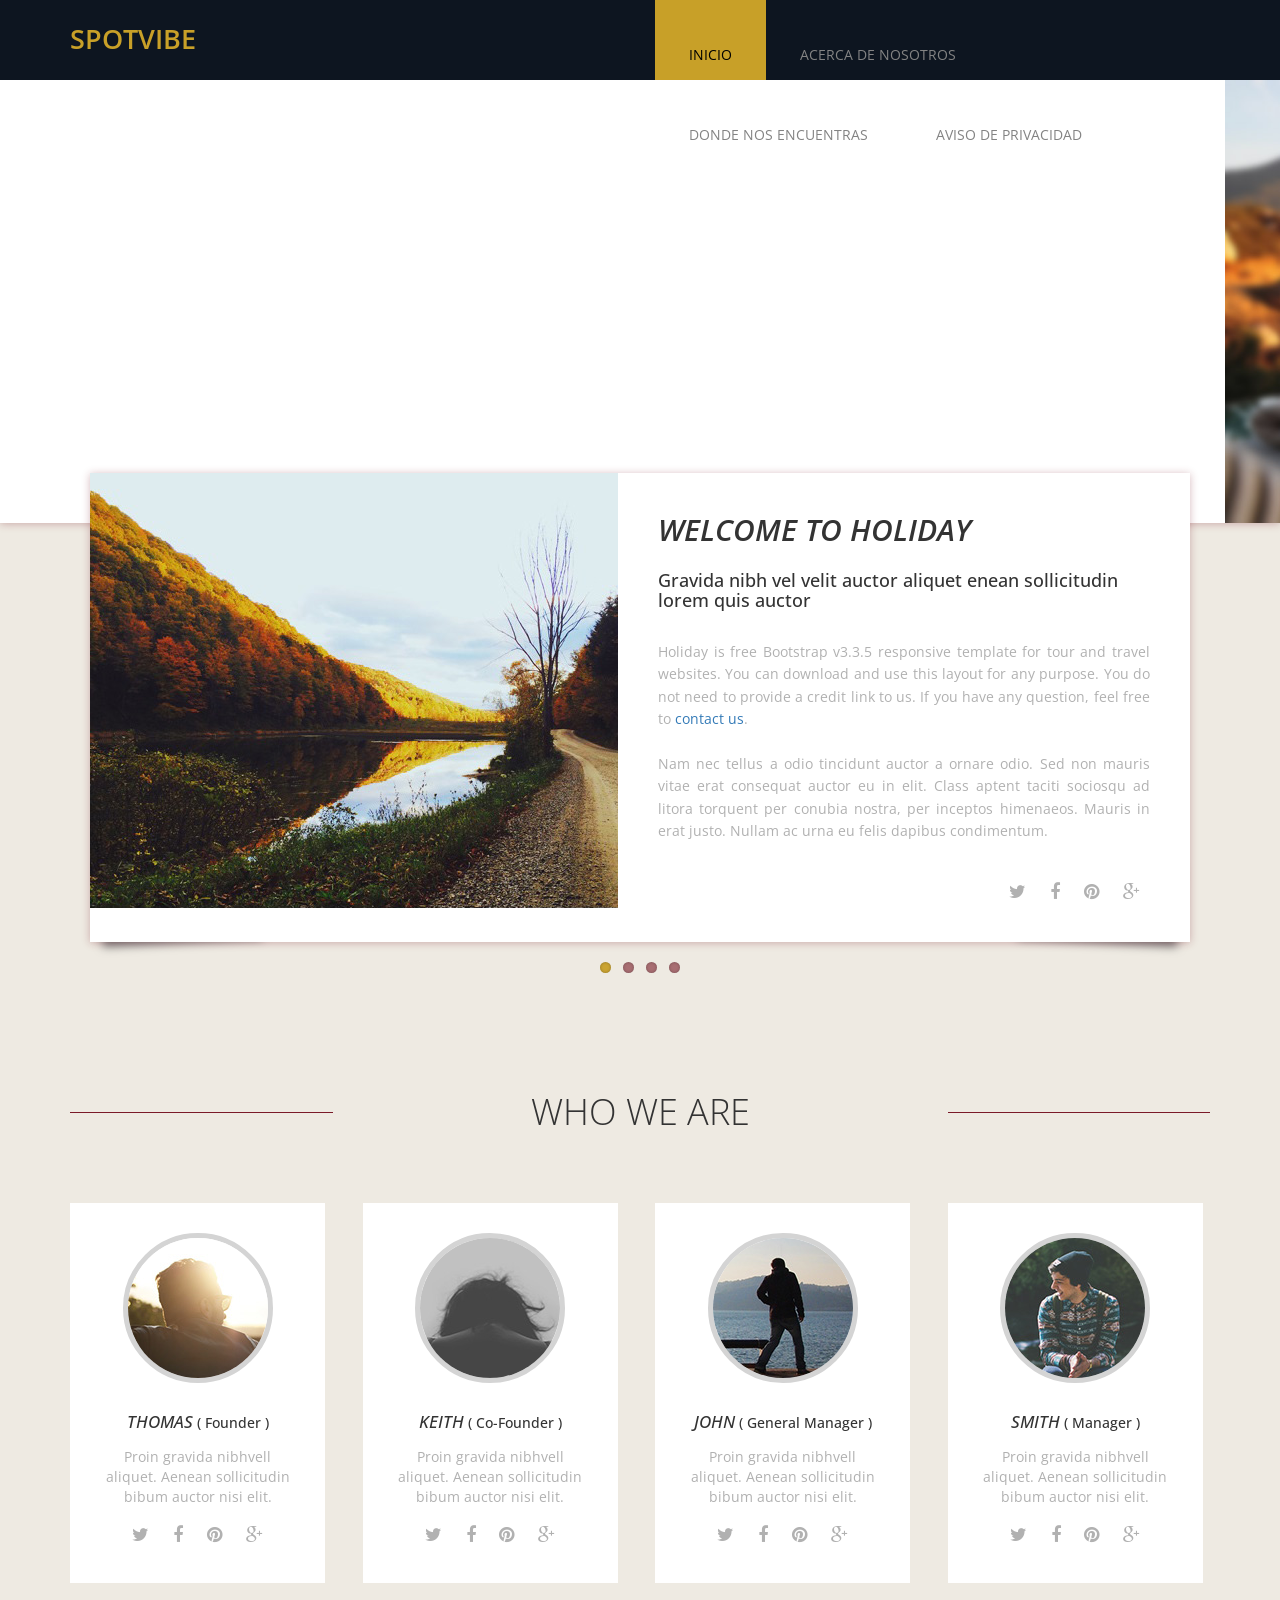
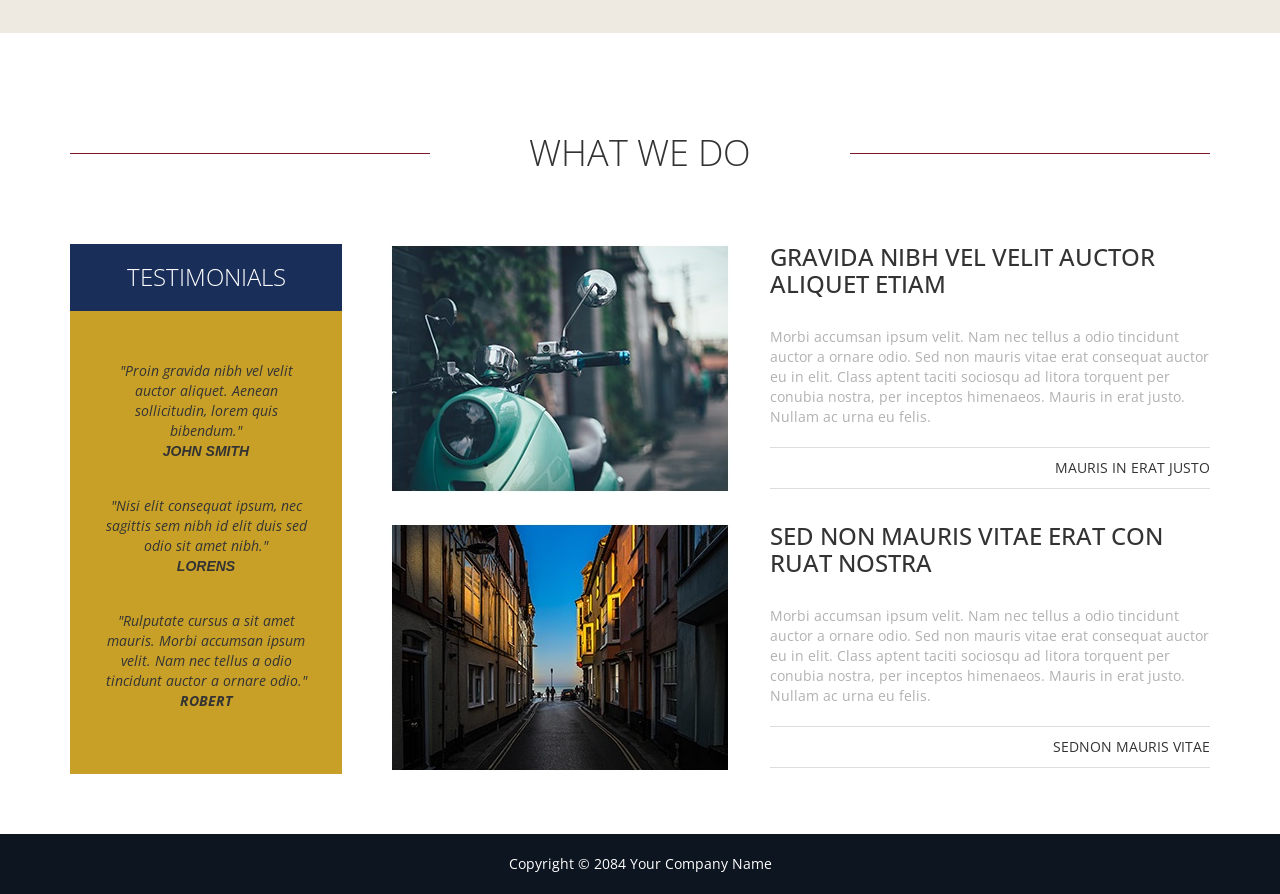
==== commit fa3df9b3: "Cambios de ubicacion, zona roja e index" ====
--- a/about.html
+++ b/about.html
@@ -4,17 +4,17 @@
   <meta charset="utf-8">
   <meta http-equiv="X-UA-Compatible" content="IE=edge">
   <meta name="viewport" content="width=device-width, initial-scale=1">
-  <title>Holiday - About</title>
+  <title>spotVibe - Acerca de nosotros</title> 
 <!--
-Holiday Template
+spotVibe · FIFA World Cup 2026 Theme
 http://www.templatemo.com/tm-475-holiday
 -->
   <link href='http://fonts.googleapis.com/css?family=Open+Sans:400,300,400italic,600,700' rel='stylesheet' type='text/css'>
   <link href="css/font-awesome.min.css" rel="stylesheet">
   <link href="css/bootstrap.min.css" rel="stylesheet">
   <link href="css/bootstrap-datetimepicker.min.css" rel="stylesheet">  
-  <link href="css/flexslider.css" rel="stylesheet">
-  <link href="css/templatemo-style.css" rel="stylesheet">
+  <link href="css/flexslider-wc2026.css" rel="stylesheet">
+  <link href="css/templatemo-style-wc2026.css" rel="stylesheet">
 
   <!-- HTML5 shim and Respond.js for IE8 support of HTML5 elements and media queries -->
   <!-- WARNING: Respond.js doesn't work if you view the page via file:// -->
@@ -30,7 +30,7 @@
   		<div class="container">
   			<div class="row">
   				<div class="col-lg-6 col-md-4 col-sm-3 tm-site-name-container">
-  					<a href="#" class="tm-site-name">Holiday</a>	
+  					<a href="#" class="tm-site-name">spotVibe</a>	
   				</div>
 	  			<div class="col-lg-6 col-md-8 col-sm-9">
 	  				<div class="mobile-menu-icon">
@@ -38,10 +38,10 @@
 		            </div>
 	  				<nav class="tm-nav">
 						<ul>
-							<li><a href="index.html">Home</a></li>
-							<li><a href="about.html" class="active">About</a></li>
-							<li><a href="tours.html">Our Tours</a></li>
-							<li><a href="contact.html">Contact</a></li>
+							<li><a href="index.html" class="active">Inicio</a></li>
+							<li><a href="about.html">Acerca de nosotros</a></li>
+							<li><a href="tours.html">Donde nos encuentras</a></li>
+							<li><a href="contact.html">Aviso de privacidad</a></li>
 						</ul>
 					</nav>		
 	  			</div>				
@@ -308,4 +308,4 @@
 		});
 	</script>
  </body>
- </html>
+ </html>
--- a/css/templatemo-style-wc2026.css
+++ b/css/templatemo-style-wc2026.css
@@ -0,0 +1,910 @@
+/** 
+ * Holiday Template - FIFA World Cup 2026 Edition
+ * Paleta basada en el logo oficial FIFA World Cup 2026
+ *
+ * COLOR CODES
+ * Maroon    #7A1A28  (rojo vino / FIFA center)
+ * Blue      #3A6EC0  (azul royal / dígitos grandes)
+ * Navy      #1A2E5A  (azul navy oscuro)
+ * Lime      #8CC820  (verde lima)
+ * Green     #1E7832  (verde oscuro)
+ * Orange    #E04820  (naranja)
+ * Gold      #C8A028  (dorado / trofeo)
+ * Dark      #0D1520  (fondo oscuro)
+ *
+ */
+
+/* CSS Resets */ 
+ul,p {
+	margin: 0; 
+	padding: 0;
+}
+h1,h2,h3 {
+	margin: 0;
+	padding: 0;
+}
+h1,h2,h3,a,p { font-family: 'Open Sans', sans-serif; }
+a:hover,
+a:focus {
+	text-decoration: none;
+}
+
+/* Header & Nav */
+body { overflow-x: hidden; }
+.tm-header {
+	background: #0D1520;
+	height: 80px;
+	position: relative;
+	z-index: 100;
+}
+.tm-site-name-container { padding-top: 20px; }
+.tm-site-name {
+	color: #C8A028;
+	font-size: 27px;
+	font-weight: 600;
+	text-transform: uppercase;
+}
+.tm-site-name:hover,
+.tm-site-name:focus {
+	color: #E04820;
+}
+.mobile-menu-icon { display: none; }
+.tm-nav {
+	display: block;
+	overflow: hidden;
+}
+.tm-nav li {
+	list-style: none;
+	float: left;
+}
+.tm-nav li a {
+	color: #838383;
+	display: block;
+	padding: 45px 34px 15px 34px;
+	text-transform: uppercase;
+	transition: all 0.3s ease;
+}
+.tm-nav li a.active,
+.tm-nav li a:focus,
+.tm-nav li a:hover {
+	background: #C8A028;
+	color: #000;
+}
+
+/* Banner */
+.tm-banner-inner {
+    height: auto;
+    margin: auto;
+    position: absolute;
+    top: -20px;
+    left: 0px;
+    bottom: 0px;
+    right: 0px;
+    display: -webkit-flex;
+    display: -ms-flexbox;
+    display: flex;
+    -webkit-flex-direction: column;
+        -ms-flex-direction: column;
+            flex-direction: column;
+    -webkit-align-items: center;
+        -ms-flex-align: center;
+            align-items: center;
+    -webkit-justify-content: center;
+        -ms-flex-pack: center;
+            justify-content: center;
+}
+.tm-banner-title,
+.tm-banner-subtitle,
+.tm-banner-link {
+	text-transform: uppercase;
+}
+.tm-banner-title,
+.tm-banner-subtitle {
+	color: white;
+}
+.tm-banner-title {	
+	font-size: 74px;
+	font-weight: 600;
+}
+.tm-banner-subtitle { font-size: 34px; }
+.tm-yellow-text { color: #C8A028; }
+.tm-banner-link {
+	background: rgba(122, 26, 40, 0.50) none repeat scroll 0% 0%;
+	border: 1px solid #C8A028;
+	color: #FFF;
+	font-weight: 600;
+	display: inline-block;
+	padding: 18px 40px;
+	margin-top: 30px;
+	transition: all 0.3s ease;
+}
+.tm-banner-link:hover,
+.tm-banner-link:focus {
+	background: #C8A028;
+	color: #000;
+}
+.flexslider.flexslider-banner {
+	max-width: 100%;
+	height: 100%;
+	z-index: 0;
+}
+.flexslider.flexslider-banner .slides > li {
+	text-align: center;
+}
+.flexslider.flexslider-banner .flex-direction-nav a:before {
+	color: #C8A028;
+}
+.flex-direction-nav a {
+	height: 50px;
+}
+
+/* Section 1, index.html */
+.tm-gray-bg { background-color: #EEEAE2; }
+.tm-home-section-1 {
+	position: relative;
+	top: -50px;
+}
+.form-control {	border-radius: 0; }
+.form-control:focus {
+	border-color: #C8A028;
+	box-shadow: 0px 1px 1px rgba(0, 0, 0, 0.075) inset, 0px 0px 8px rgba(252, 221, 68, 0.6);
+}
+.tm-yellow-gradient-bg {
+	/* Permalink - use to edit and share this gradient: http://colorzilla.com/gradient-editor/#f5d11d+0,f3d10e+1,efcf1c+2,fccd0d+4,f7ca0d+5,f9cb1e+6,f7cb10+7,f8cc14+8,f0c40c+54,edc50c+55,e9c108+71,ecc008+78,e6be06+91,e9bd06+93,e8bc06+100 */
+	background: #C8A028; /* Old browsers */
+	background: linear-gradient(to bottom, #C8A028 0%, #B8901E 20%, #A87E14 50%, #9A6E0A 80%, #8C6000 100%); /* W3C */
+	filter: progid:DXImageTransform.Microsoft.gradient( startColorstr='#C8A028', endColorstr='#8C6000',GradientType=0 ); /* IE6-9 */
+}
+.tm-green-gradient-bg {
+	/* Permalink - use to edit and share this gradient: http://colorzilla.com/gradient-editor/#2ec66b+0,2dc970+1,2ac96c+2,2bc76e+4,2bc869+5,2ac871+6,29c86c+7,28c76b+15,2bc76c+16,21bb61+73,1eb860+100 */
+	background: #8CC820; /* Old browsers */
+	background: linear-gradient(to bottom, #8CC820 0%, #78B418 30%, #5A9A10 70%, #3C8008 100%); /* W3C */
+	filter: progid:DXImageTransform.Microsoft.gradient( startColorstr='#8CC820', endColorstr='#3C8008',GradientType=0 ); /* IE6-9 */
+}
+.tm-red-gradient-bg {
+	/* Permalink - use to edit and share this gradient: http://colorzilla.com/gradient-editor/#e97262+0,ef6865+1,ed6c5f+2,f07162+4,f17062+5,eb6f67+6,ec6c5f+7,ec6b5e+18,eb5d4f+56,e95242+100 */
+	background: #7A1A28; /* Old browsers */
+	background: linear-gradient(to bottom, #7A1A28 0%, #6A1220 30%, #5A0C18 70%, #4A0810 100%); /* W3C */
+	filter: progid:DXImageTransform.Microsoft.gradient( startColorstr='#7A1A28', endColorstr='#4A0810',GradientType=0 ); /* IE6-9 */
+}
+.tm-yellow-gradient-bg,
+.tm-green-gradient-bg,
+.tm-red-gradient-bg {
+	display: -webkit-flex;
+	display: -ms-flexbox;
+	display: flex;
+	-webkit-align-items: center;
+	    -ms-flex-align: center;
+	        align-items: center;
+	height: 88px;
+}
+.tm-city-price-container {
+	padding: 30px 0;
+	font-size: 16px;
+	color: white;
+	text-transform: uppercase;
+	-webkit-justify-content: space-around;
+	    -ms-flex-pack: distribute;
+	        justify-content: space-around;
+}
+.tm-city-price-container:hover { font-weight: 600; }
+.tm-yellow-btn {
+	width: 130px;
+	height: 40px;
+	background-color: #C8A028;
+	border: medium none;
+	color: #FFF;
+	font-size: 12px;
+	margin: 24px auto;
+	text-transform: uppercase;
+	box-shadow: 0px 0px 1px 0px rgba(0, 0, 0, 0.3);
+}
+.tm-yellow-btn:hover,
+.tm-yellow-btn:focus {
+	background-color: #E04820;
+}
+.tm-form-inner { padding: 35px 30px 5px; }
+
+/*http://cssdeck.com/labs/different-css3-box-shadows-effects*/
+/*==================================================
+ * Effect 2
+ * ===============================================*/
+.effect2
+{
+  position: relative;
+}
+.effect2:before, .effect2:after
+{
+  z-index: -1;
+  position: absolute;
+  content: "";
+  bottom: 15px;
+  left: 10px;
+  width: 50%;
+  top: 80%;
+  max-width:160px;
+  background: #777;
+  box-shadow: 0 15px 10px #777;
+  -webkit-transform: rotate(-3deg);
+  transform: rotate(-3deg);
+}
+.effect2:after
+{
+  -webkit-transform: rotate(3deg);
+  transform: rotate(3deg);
+  right: 10px;
+  left: auto;
+}
+.tm-white-bg {
+	background-color: #fff;
+}
+.tm-home-box-1 {
+	width: 346px;
+	height: 436px;
+}
+.tm-home-box-1-center {
+	margin: 0 auto;
+}
+.tm-home-box-1-right,
+.tm-home-box-2-right {
+	margin-left: auto;
+}
+.input-group-addon { border-radius: 0; }
+#hotelCarTabs {
+	border-bottom: none;
+	height: 52px;
+}
+#hotelCarTabs li {
+	width: 50%;
+	height: 100%;
+}
+#hotelCarTabs > li > a {
+	margin-right: 0;
+	padding-top: 15px;
+	padding-bottom: 15px;
+	text-align: center;
+	text-transform: uppercase;
+	background: linear-gradient(to bottom, #3A6EC0 0%, #2A5EAF 50%, #1A4EA0 100%) repeat scroll 0% 0%;
+	border: none;
+	border-radius: 0;
+	color: #FFF;
+	font-weight: 600;
+}
+#hotelCarTabs > li > a:hover,
+#hotelCarTabs > li > a:focus {
+	border: none;
+	background: #4A7ECF;
+}
+#hotelCarTabs > li.active > a, 
+#hotelCarTabs > li.active > a:focus, 
+#hotelCarTabs > li.active > a:hover
+{
+	background: transparent;
+	border: none;	
+}
+/* Footer */
+.tm-black-bg { background-color: #0D1520; }
+.tm-copyright-text {
+	color: white;
+	text-align: center;
+	padding-top: 20px;
+	padding-bottom: 20px;
+}
+.tm-copyright-text a {
+	color: #C8A028;
+}
+
+.tm-copyright-text a:hover {
+	color: white;
+}
+
+.hotel-search-form .form-group { margin-bottom: 30px; }
+
+/*Section 2, index.html */
+.section-margin-top { margin-top: 100px; }
+hr { border-top: 1px solid #7A1A28; }
+.tm-section-header {
+	margin-bottom: 70px;
+	overflow: hidden;
+}
+.tm-section-title {
+	text-align: center;
+	text-transform: uppercase;
+	font-size: 36px;
+	font-weight: 300;
+}
+.tm-home-box-2 {
+	background-color: white;
+	max-width: 254px;
+}
+.tm-home-box-2 h3 {
+	font-size: 14px;
+	padding: 30px 25px;
+	text-transform: uppercase;
+}
+.tm-date {
+	color: #c3c3c3;
+	padding: 10px 25px;
+	text-transform: uppercase;
+}
+.tm-home-box-2-container {
+	border-top: 1px solid #DDD;
+	overflow: hidden;
+}
+.tm-home-box-2-link {
+	display: inline-block;
+	height: 100%;
+	color: black;	
+	transition: all 0.3s ease;
+	text-align: center;
+}
+.tm-home-box-2-link:hover,
+.tm-home-box-2-link:focus {
+	color: #C8A028;
+}
+.border-left { border-left: 1px solid #DDD; }
+.border-right {	border-right: 1px solid #DDD; }
+.tm-home-box-2-icon {
+	padding: 20px;
+	width: 60px;
+	height: 60px;
+	font-size: 1.4em;
+}
+.tm-home-box-2-description {
+	display: inline-block;
+	text-align: center;
+	text-transform: uppercase;
+	width: 125px;
+	padding-bottom: 18px;
+}
+.tm-home-box-2-description.box-3 { width: 175px; }
+.home-description {
+	margin: 50px auto;
+	padding: 0 30px;
+	text-align: center;
+}
+
+.tm-home-box-3 {
+	margin-bottom: 50px;
+	max-width: 555px;
+	overflow: hidden;
+}
+.tm-home-box-3-img-container { float: left; }
+.tm-home-box-3-info {
+    height: 225px;
+    max-width: 305px;
+    float: right;
+    border: 1px solid #CCC;
+	border-left: none;
+}
+.tm-home-box-3-description { padding: 40px 30px 44px; }
+.section-padding-bottom { padding-bottom: 60px; }
+
+/* Tours */
+.tm-tours-box-1 {
+	width: 100%;
+	max-width: 532px;
+	margin-bottom: 50px;
+}
+.tm-tours-box-1-info {
+	background: white;
+	padding: 40px;
+	overflow: hidden;
+}
+.tm-tours-box-1-info-left,
+.tm-tours-box-1-info-right {
+	float: left;
+	width: 50%;
+}
+.tm-tours-box-1-info-left {
+	border-right: 1px solid #B1B1B1;
+	padding-right: 30px;
+}
+.tm-tours-box-1-info-right { padding-left: 30px; }
+.margin-bottom-20 { margin-bottom: 20px; }
+.margin-bottom-30 { margin-bottom: 30px; }
+.gray-text { color: #B1B1B1; }
+.tours-1-description { line-height: 1.8; }
+.tm-tours-box-1-link { overflow: hidden }
+.tm-tours-box-1-link-left { 
+	background-color: #3A6EC0;
+	padding: 20px 30px;
+	float: left;
+	width: 75%;
+	text-transform: uppercase;
+}
+.tm-tours-box-1-link-right {
+	float: left;
+	background-color: #1A2E5A;
+	font-weight: 600;
+	font-size: 18px;
+	display: block;
+	padding: 17px 30px;
+	width: 25%;
+	transition: all 0.3s;
+	text-align: center;
+}
+.tm-tours-box-1-link-right:hover,
+.tm-tours-box-1-link-right:focus {
+	color: white;
+	background-color: #4A7ECF;
+}
+.tm-tours-box-1-link-left,
+.tm-tours-box-1-link-right {
+	color: white;
+	height: 60px;
+}
+.tm-tours-box-2 {
+	max-width: 254px;
+	width: 100%;
+}
+.tm-tours-box-2-info h3 {
+	font-size: 14px;
+	text-transform: uppercase;
+	padding-bottom: 20px;
+	border-bottom: 1px solid #b1b1b1;
+}
+.tm-tours-box-2-info {
+    padding: 20px;
+    border-left: 1px solid #E4E4E4;
+    border-right: 1px solid #E4E4E4;
+}
+.tm-tours-box-2-link {
+	display: block;
+	padding-top: 20px;
+	padding-bottom: 20px;
+	text-align: center;
+	background-color: #8C8C8C;
+	color: white;
+	text-transform: uppercase;
+	transition: all 0.3s ease;
+}
+.tm-tours-box-2-link:hover,
+.tm-tours-box-2-link:focus {
+	color: white;
+	background-color: #C8A028;
+}
+
+.margin-bottom-15 { margin-bottom: 15px; }
+.margin-bottom-5 { margin-bottom: 5px; }
+
+/* About */
+.about-section { margin-top: 150px; }
+.tm-about-box-1 {
+	background-color: white;
+	width: 255px;
+	height: 380px;
+	padding: 30px;
+	text-align: center;
+}
+.tm-about-box-1-img {
+	display: block;
+	margin: 0 auto 30px;
+	border-radius: 50%;
+	border: 5px solid #d4d4d4;
+	transition: all 0.3s ease;
+}
+.tm-about-box-1-img:hover,
+.tm-about-box-1-img:focus {
+	border: 5px solid #C8A028;	
+}
+.tm-about-box-1-title {
+	font-size: 17px;
+	font-style: italic;
+	text-transform: uppercase;
+	margin-bottom: 15px;
+}
+.tm-about-box-1-title span {
+	font-size: 14px;
+	font-style: normal;
+	text-transform: none;
+}
+.tm-social-icon {
+	color: #B1B1B1;
+	font-size: 18px;
+	padding: 0 10px;
+}
+.tm-social-icon:hover {	color: #C8A028; }
+.tm-testimonials-box {
+	width: 272px;
+	height: 530px;
+	background-color: #C8A028;
+	float: left;
+}
+.tm-testimonials-title {
+	background-color: #1A2E5A;
+	color: white;
+	padding: 20px;
+	text-align: center;
+	text-transform: uppercase;
+	font-weight: 300;
+}
+.tm-testimonials-content {
+	padding: 30px;
+	text-align: center;
+	font-style: italic;
+}
+.tm-testimonial {
+	padding-top: 20px;
+	padding-bottom: 15px;
+}
+.tm-what-we-do-right {
+	float: right;
+	margin-left: 30px;
+	max-width: 820px;
+	width: 100%;
+}
+.tm-about-box-2 { overflow: hidden; }
+.tm-about-box-2-img,
+.tm-about-box-2-text {
+	float: left;
+}
+.tm-about-box-2-text {
+	margin-left: 40px;
+	max-width: 440px;
+	width: 100%;
+}
+.tm-about-box-2-title {
+	text-transform: uppercase;
+	text-align: left;
+	margin-bottom: 30px;
+}
+.tm-about-box-2-description {
+	text-align: left;
+	margin-bottom: 20px;
+}
+.tm-about-box-2-footer {
+	border-top: 1px solid #ddd;
+	border-bottom: 1px solid #ddd;
+	text-align: right;
+	text-transform: uppercase;
+	padding-top: 10px;
+	padding-bottom: 10px;
+}
+
+/* Flexslider */
+.flex-caption,
+.flexslider.flexslider .slides img {
+	float: left;
+}
+.flex-caption {
+  width: 572px;
+  padding: 40px;
+  left: 0;
+  bottom: 0;
+  font-size: 14px;
+  line-height: 18px;
+}
+.flexslider.flexslider-banner .slides img { 
+	display: block;
+	width: 100%; 
+}
+.flexslider {
+	border: none;
+	border-radius: 0;
+	margin: 0 auto;	
+	width: 100%;
+}
+.flexslider.flexslider-about {
+	max-width: 1100px;
+}
+.flexslider.flexslider-about img {
+	max-width: 528px;
+}
+.slider-title {
+	font-style: italic;
+	font-weight: 600;
+	margin-bottom: 25px;
+	text-transform: uppercase;
+}
+.slider-subtitle {
+	font-size: 18px;
+	margin-bottom: 30px;
+	text-align: left;
+}
+.slider-description {
+	color: #B1B1B1;
+	line-height: 1.6;
+	margin-bottom: 40px;
+	text-align: justify;
+}
+.slider-social { text-align: right; }
+
+/* Contact */
+.tm-contact-box-1 {
+	background-color: #F4F4F4;
+	padding: 40px;
+}
+.contact-image { 
+	float: left; 
+	widthh: 100%;
+	max-width: 494px;
+}
+.contact-text {
+	float: left;
+	margin-left: 40px;
+	max-width: 550px;
+	width: 100%;
+}
+.effect2-contact::before, 
+.effect2-contact::after {
+	max-width: 550px;
+}
+#google-map {
+	height: 335px;
+	width: 100%;
+}
+.tm-submit-btn {
+	background: #C8A028; /* Old browsers */
+	background: linear-gradient(to bottom, #C8A028 0%, #B8901E 20%, #A87E14 50%, #9A6E0A 80%, #8C6000 100%); /* W3C */
+	filter: progid:DXImageTransform.Microsoft.gradient( startColorstr='#C8A028', endColorstr='#8C6000',GradientType=0 ); /* IE6-9 */
+	width: 100%;
+	border: none;
+	height: 40px;
+	text-transform: uppercase;
+	font-style: italic;
+	font-size: 12px;
+	font-weight: 600;
+}
+.tm-submit-btn:hover { background: #A87E14; }
+.contact-social { margin-top: 20px; }
+.contact-social .fa { color: white; }
+.tm-social-facebook { background-color: #3A6EC0; }
+.tm-social-dribbble { background-color: #E4588E; }
+.tm-social-twitter { background-color: #77D1EE; }
+.tm-social-instagram { background-color: #527AA1; }
+.tm-social-google-plus { background-color: #7A1A28; }
+.contact-social .tm-social-icon {
+    padding: 5px 0;
+    width: 35px;
+    height: 35px;
+    display: inline-block;
+    text-align: center;
+    margin-right: 10px;
+}
+.contact-social .tm-social-icon:last-child { margin-right: 0; }
+
+@media screen and (max-width: 1199px) {
+	.tm-banner-title { font-size: 50px; }
+	.tm-banner-subtitle { font-size: 30px; }
+	.tm-home-section-1 { top: -20px; }
+	.tm-home-box-1 {
+		width: 300px;
+		height: 388px;
+	}
+	.hotel-search-form .form-group { margin-bottom: 18px; }
+	.tm-home-box-2-description { padding-bottom: 15px; }
+	.tm-home-box-3 {
+		margin-left: auto;
+		margin-right: auto;
+	}
+	.tm-home-box-2-description.box-3 { width: 185px; }
+	.tm-about-box-1 {
+		width: 215px;
+		padding: 24px 15px;
+	}
+	.tm-testimonials-box { width: 220px; }
+	.tm-testimonials-content { padding: 20px; }
+	.tm-what-we-do-right { max-width: 685px; }
+	.tm-about-box-2-img {
+		max-width: 280px;
+		height: auto;
+	}
+	.tm-about-box-2-text { max-width: 360px; }
+	.flex-caption {	
+		padding: 25px; 
+		max-width: 500px;
+	}
+	.flexslider.flexslider-about .slides img {
+		max-width: 450px;
+	}
+	.slider-title {
+		margin-bottom: 15px; 
+	}
+	.slider-subtitle { 
+		margin-bottom: 20px;	
+	}
+	.slider-description {
+		margin-bottom: 20px;
+		line-height: 1.3;
+	}
+	.tm-contact-box-1 {	padding: 30px; }
+	.contact-image { max-width: 450px; }
+	.contact-text {	max-width: 400px; }
+	.flexslider.flexslider-about .slides img { width: 450px;	}	
+}
+
+@media screen and (max-width: 1199px) and (min-width: 992px) {
+	.tm-home-box-2-description { width: 94px; }
+	.tm-home-box-2-icon {
+		padding: 18px;
+		width: 55px;
+		height: 55px;
+	}
+	.tm-home-box-3-description { padding-bottom: 47px; }
+}
+
+@media screen and (max-width: 991px) {
+	.tm-home-box-1 {
+		margin-bottom: 50px;
+		width: 346px;
+		height: 436px;
+	}
+	.tm-home-box-2 { margin: 0 auto 30px; }
+	.tm-home-box-2-description {
+		width: 125px;
+		vertical-align: top;
+	}
+	.tm-home-box-2-description.box-3 { width: 175px; }
+	.hotel-search-form .form-group { margin-bottom: 30px; }
+	.home-description {	margin: 40px auto 40px;	}
+	.tm-tours-box-1-link-left {	width: 65%;	}
+	.tm-tours-box-1-link-right { width: 35%; }
+	.tm-tours-box-2 { margin: 0 auto 30px; }
+	.tm-about-box-1 {
+		margin: 0 auto 30px;
+		width: 100%;
+	}
+	.tm-what-we-do-right {
+		float: none;
+		margin-left: 0;
+		max-width: 100%;
+	}
+	.tm-about-box-2-img { max-width: 100%; }
+	.tm-about-box-2-text { max-width: 340px; }
+	.tm-testimonials-box {
+	    max-width: 340px;
+	    width: 100%;
+	    margin: 30px auto 0;
+	    float: none;
+	    height: auto;
+	}
+	.flexslider.flexslider-about,
+	.flexslider.flexslider-about .slides img, 
+	.flex-caption {
+		max-width: 528px;
+		width: 100%;
+	}
+	.flexslider .slides img, 
+	.flex-caption {
+		width: 100%;
+	}
+	.contact-text {
+		margin-left: 0;
+		margin-top: 50px;
+		max-width: 100%;
+	}
+	.tm-contact-form-input { margin-top: 50px; }
+}
+
+@media screen and (max-width: 767px) {
+	
+	/* http://www.impressivewebs.com/animate-display-block-none/
+	 * Comment by Jon Christensen
+	 */
+	.tm-nav.show {
+		opacity: 1;
+		height: auto;
+		transition: opacity 1s, height 0;
+	}
+	.tm-nav {
+	    opacity: 0;
+		transition: opacity 1s, height 0 1s;
+		height: 0;
+	    position: fixed;
+	    z-index: 1000;
+	    top: 69px;
+	    right: 15px;
+	    background: rgba(15,15,15,0.7);
+	    transition: all 0.3s ease;
+	}
+	.tm-nav li { float: none; }
+	.tm-nav li a {
+		color: white;
+	    display: block;
+	    padding: 20px 30px 20px;
+	}
+	.mobile-menu-icon {
+	    display: block;
+	    cursor: pointer;
+	    color: #C8A028;
+	    font-size: 30px;
+	    position: fixed;
+	    top: 15px;
+	    right: 15px;
+	    background-color: rgba(15, 15, 15, 0.7);
+	    padding: 6px 15px;
+	    z-index: 1000;
+	}
+	.- { height: 400px;	}
+	.tm-banner-title { font-size: 40px;	}
+	.tm-banner-subtitle { font-size: 24px; }
+	.tm-banner-inner { top: 0; }
+	.tm-banner-link {
+		padding: 12px 30px;
+		margin-top: 10px;
+	}
+/* 	.tm-banner, .flexslider.flexslider-banner .slides img { height: 500px; } */
+	.tm-home-box-1 {
+		margin-left: auto;
+		margin-right: auto;
+		max-width: 100%;
+	}
+	.tm-home-box-1-2 { height: auto; }
+	.tm-tours-box-1 {
+		margin-left: auto;
+		margin-right: auto;
+	}
+	.tm-what-we-do-right { text-align: center; }
+	.section-margin-top.about-section {	margin-top: 120px; }
+	.tm-section-header { margin-bottom: 40px; }
+	.tm-about-box-1 {
+		width: 100%;
+		max-width: 300px;
+		padding: 30px;
+	}
+	.tm-about-box-2-img, 
+	.tm-about-box-2-text {
+		float: none;
+	}
+	.tm-about-box-2-text { margin: 30px auto; }
+}
+
+@media screen and (max-width: 600px) {
+	.col-xxs-12 { width: 100%; }
+	.section-margin-top { margin-top: 50px;	}
+	.tm-banner-title {
+    	font-size: 30px;
+	}
+	.tm-banner-subtitle { font-size: 16px; }
+	.tm-banner-link { 
+		padding: 10px 25px;
+	}
+	.tm-home-section-1 { top: 0; }
+	.tm-home-box-3-img-container,
+	.tm-home-box-3-info {
+		float: none;
+	}
+	.tm-home-box-3-info {
+		max-width: 250px;
+		border: 1px solid #CCC;
+		border-top: none;
+	}
+	.tm-home-box-3-description {
+	    padding-top: 30px;
+	    padding-bottom: 34px;
+	}
+	.tm-home-box-3 { max-width: 250px; }
+	.tm-home-box-2-description.box-3 { width: 120px; }
+}
+
+@media screen and (max-width: 420px) {
+	.tm-banner-title { font-size: 20px;	}
+	.tm-banner-subtitle { font-size: 12px; }
+	.tm-banner-link { padding: 5px 10px; }
+	.tm-tours-box-1-info-left,
+	.tm-tours-box-1-info-right {
+		float: none;
+		width: 100%;
+	}
+	.tm-tours-box-1-info-left {
+		border-right: none;
+		border-bottom: 1px solid #B1B1B1;
+		padding-right: 0;
+		padding-bottom: 30px;	
+	}
+	.tm-tours-box-1-info-right {
+		padding-left: 0;
+		padding-top: 30px;		
+	}
+	.tm-tours-box-1-link-left,
+	.tm-tours-box-1-link-right {
+		float: none;
+		width: 100%;
+		text-align: center;
+	}
+}
+
+@media screen and (max-width: 400px) {
+	.tm-section-title {	font-size: 28px; }
+}
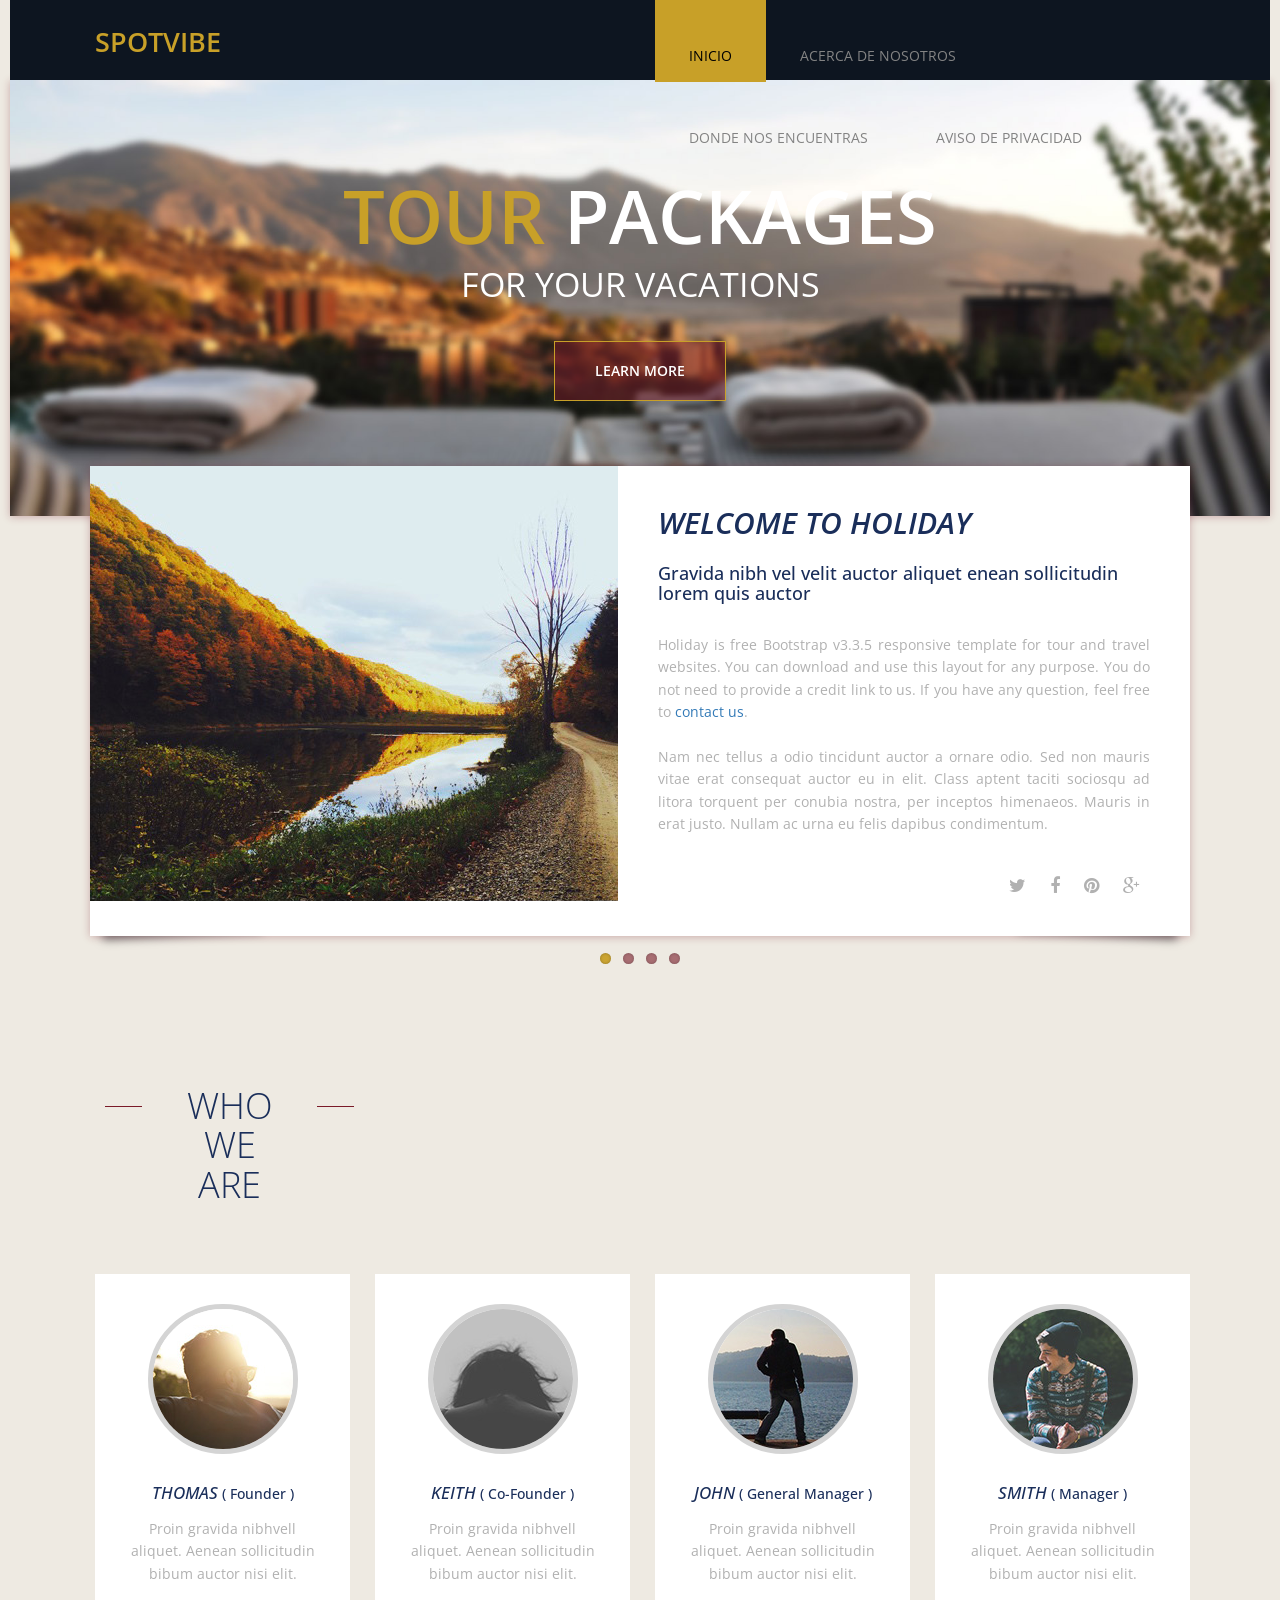
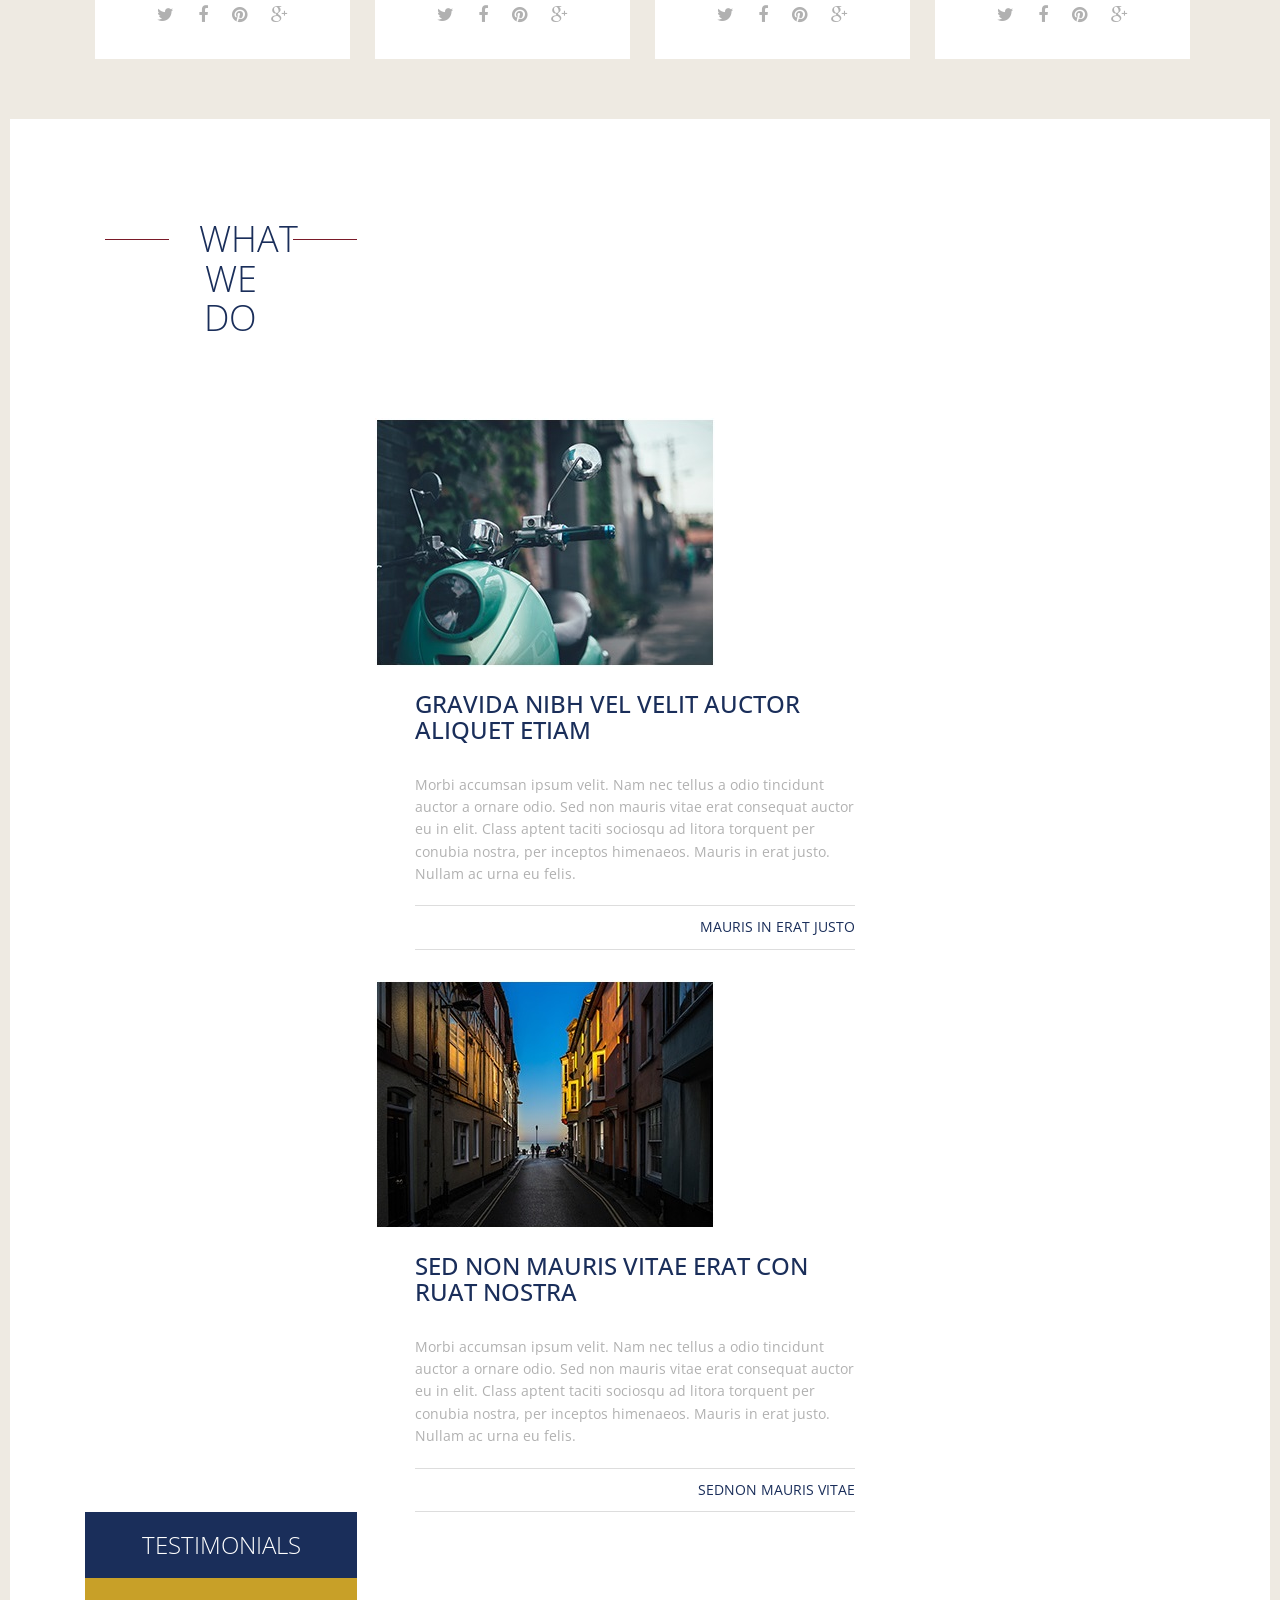
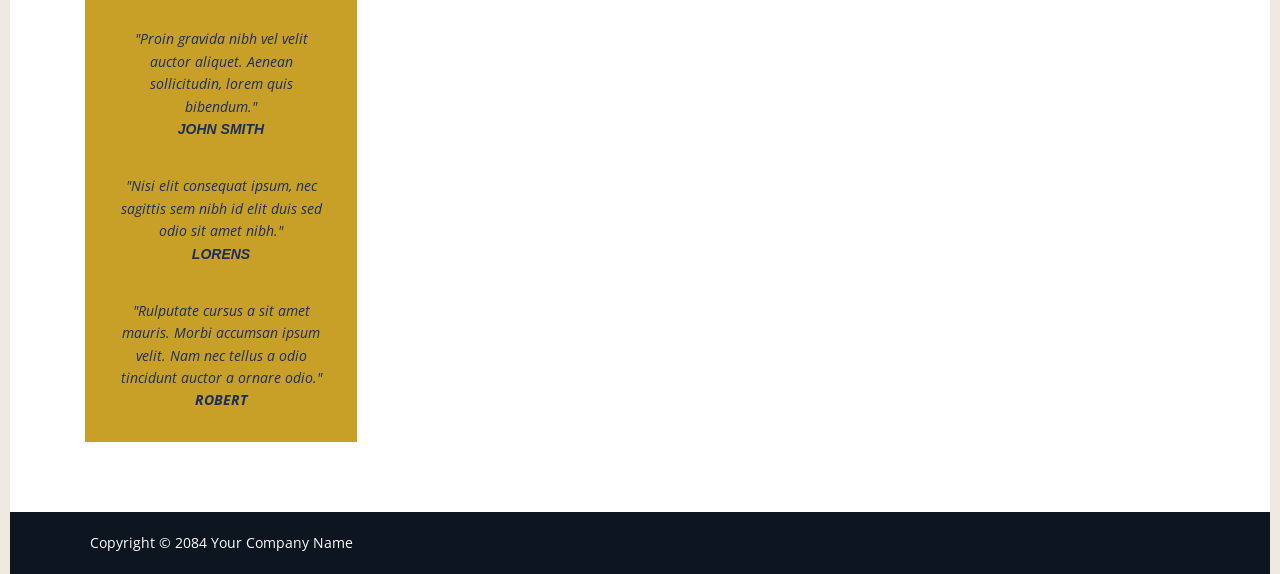
==== commit c2cf1292: "cambios en responsive" ====
--- a/about.html
+++ b/about.html
@@ -15,6 +15,7 @@
   <link href="css/bootstrap-datetimepicker.min.css" rel="stylesheet">  
   <link href="css/flexslider-wc2026.css" rel="stylesheet">
   <link href="css/templatemo-style-wc2026.css" rel="stylesheet">
+  <link href="css/responsive-fixes.css" rel="stylesheet">
 
   <!-- HTML5 shim and Respond.js for IE8 support of HTML5 elements and media queries -->
   <!-- WARNING: Respond.js doesn't work if you view the page via file:// -->
--- a/css/templatemo-style-wc2026.css
+++ b/css/templatemo-style-wc2026.css
@@ -27,6 +27,37 @@
 a:hover,
 a:focus {
 	text-decoration: none;
+}
+
+:root {
+	--color-maroon: #7A1A28;
+	--color-blue: #3A6EC0;
+	--color-navy: #1A2E5A;
+	--color-lime: #8CC820;
+	--color-orange: #E04820;
+	--color-gold: #C8A028;
+	--color-dark: #0D1520;
+	--color-bg: #EEEAE2;
+	--color-muted: #B1B1B1;
+	--radius-sm: 6px;
+	--radius-md: 10px;
+	--space-1: 8px;
+	--space-2: 12px;
+	--space-3: 16px;
+	--space-4: 24px;
+	--space-5: 32px;
+}
+
+body {
+	color: var(--color-navy);
+	background: var(--color-bg);
+	line-height: 1.6;
+}
+
+img {
+	max-width: 100%;
+	height: auto;
+	display: block;
 }
 
 /* Header & Nav */
@@ -107,7 +138,7 @@
 	font-weight: 600;
 }
 .tm-banner-subtitle { font-size: 34px; }
-.tm-yellow-text { color: #C8A028; }
+.tm-yellow-text { color: var(--color-gold); }
 .tm-banner-link {
 	background: rgba(122, 26, 40, 0.50) none repeat scroll 0% 0%;
 	border: 1px solid #C8A028;
@@ -139,7 +170,7 @@
 }
 
 /* Section 1, index.html */
-.tm-gray-bg { background-color: #EEEAE2; }
+.tm-gray-bg { background-color: var(--color-bg); }
 .tm-home-section-1 {
 	position: relative;
 	top: -50px;
@@ -239,8 +270,9 @@
 	background-color: #fff;
 }
 .tm-home-box-1 {
-	width: 346px;
-	height: 436px;
+	width: 100%;
+	max-width: 346px;
+	height: auto;
 }
 .tm-home-box-1-center {
 	margin: 0 auto;
@@ -368,14 +400,17 @@
 	margin-bottom: 50px;
 	max-width: 555px;
 	overflow: hidden;
-}
-.tm-home-box-3-img-container { float: left; }
+	display: flex;
+	flex-wrap: wrap;
+}
+.tm-home-box-3-img-container { float: none; flex: 1 1 220px; }
 .tm-home-box-3-info {
-    height: 225px;
-    max-width: 305px;
-    float: right;
-    border: 1px solid #CCC;
+	height: auto;
+	max-width: none;
+	float: none;
+	border: 1px solid #CCC;
 	border-left: none;
+	flex: 1 1 260px;
 }
 .tm-home-box-3-description { padding: 40px 30px 44px; }
 .section-padding-bottom { padding-bottom: 60px; }
@@ -390,11 +425,13 @@
 	background: white;
 	padding: 40px;
 	overflow: hidden;
+	display: flex;
+	flex-wrap: wrap;
 }
 .tm-tours-box-1-info-left,
 .tm-tours-box-1-info-right {
-	float: left;
-	width: 50%;
+	float: none;
+	width: 100%;
 }
 .tm-tours-box-1-info-left {
 	border-right: 1px solid #B1B1B1;
@@ -473,7 +510,7 @@
 .tm-about-box-1 {
 	background-color: white;
 	width: 255px;
-	height: 380px;
+	height: auto;
 	padding: 30px;
 	text-align: center;
 }
@@ -534,13 +571,18 @@
 	max-width: 820px;
 	width: 100%;
 }
-.tm-about-box-2 { overflow: hidden; }
+.tm-about-box-2 {
+	overflow: hidden;
+	display: flex;
+	flex-wrap: wrap;
+	gap: var(--space-4);
+}
 .tm-about-box-2-img,
 .tm-about-box-2-text {
-	float: left;
+	float: none;
 }
 .tm-about-box-2-text {
-	margin-left: 40px;
+	margin-left: 0;
 	max-width: 440px;
 	width: 100%;
 }
@@ -617,7 +659,7 @@
 }
 .contact-image { 
 	float: left; 
-	widthh: 100%;
+	width: 100%;
 	max-width: 494px;
 }
 .contact-text {
@@ -664,13 +706,23 @@
 }
 .contact-social .tm-social-icon:last-child { margin-right: 0; }
 
+@media screen and (min-width: 768px) {
+	.tm-tours-box-1-info-left,
+	.tm-tours-box-1-info-right {
+		width: 50%;
+	}
+	.tm-about-box-2-text {
+		margin-left: 40px;
+	}
+}
+
 @media screen and (max-width: 1199px) {
 	.tm-banner-title { font-size: 50px; }
 	.tm-banner-subtitle { font-size: 30px; }
 	.tm-home-section-1 { top: -20px; }
 	.tm-home-box-1 {
-		width: 300px;
-		height: 388px;
+		max-width: 300px;
+		height: auto;
 	}
 	.hotel-search-form .form-group { margin-bottom: 18px; }
 	.tm-home-box-2-description { padding-bottom: 15px; }
@@ -727,8 +779,8 @@
 @media screen and (max-width: 991px) {
 	.tm-home-box-1 {
 		margin-bottom: 50px;
-		width: 346px;
-		height: 436px;
+		max-width: 346px;
+		height: auto;
 	}
 	.tm-home-box-2 { margin: 0 auto 30px; }
 	.tm-home-box-2-description {
@@ -816,7 +868,7 @@
 	    padding: 6px 15px;
 	    z-index: 1000;
 	}
-	.- { height: 400px;	}
+	.tm-banner { min-height: 360px;	}
 	.tm-banner-title { font-size: 40px;	}
 	.tm-banner-subtitle { font-size: 24px; }
 	.tm-banner-inner { top: 0; }
--- a/css/responsive-fixes.css
+++ b/css/responsive-fixes.css
@@ -0,0 +1,349 @@
+/**
+ * Responsive Fixes & Utilities
+ * Complementos CSS para mejorar responsividad general
+ */
+
+/* ========== CONTAINER RESPONSIVE ========== */
+.container {
+	width: 100%;
+	padding: 0 1rem;
+	margin: 0 auto;
+}
+
+@media (min-width: 576px) {
+	.container {
+		max-width: 540px;
+	}
+}
+
+@media (min-width: 768px) {
+	.container {
+		max-width: 720px;
+		padding: 0 1.5rem;
+	}
+}
+
+@media (min-width: 992px) {
+	.container {
+		max-width: 960px;
+	}
+}
+
+@media (min-width: 1200px) {
+	.container {
+		max-width: 1140px;
+	}
+}
+
+/* ========== ROW & COLUMNS RESPONSIVE ========== */
+.row {
+	display: flex;
+	flex-wrap: wrap;
+	margin-right: -0.5rem;
+	margin-left: -0.5rem;
+	gap: 1rem;
+}
+
+.row > [class*="col-"] {
+	padding-right: 0.5rem;
+	padding-left: 0.5rem;
+}
+
+/* Bootstrap col classes responsive */
+.col-xs-6 {
+	flex: 0 0 calc(50% - 1rem);
+	max-width: calc(50% - 1rem);
+}
+
+.col-xs-12 {
+	flex: 0 0 calc(100% - 1rem);
+	max-width: calc(100% - 1rem);
+}
+
+.col-xxs-12 {
+	flex: 0 0 calc(100% - 1rem);
+	max-width: calc(100% - 1rem);
+}
+
+@media (min-width: 576px) {
+	.col-sm-3 {
+		flex: 0 0 25%;
+		max-width: 25%;
+	}
+	
+	.col-sm-6 {
+		flex: 0 0 50%;
+		max-width: 50%;
+	}
+}
+
+@media (min-width: 768px) {
+	.col-md-3 {
+		flex: 0 0 calc(25% - 1rem);
+		max-width: calc(25% - 1rem);
+	}
+	
+	.col-md-4 {
+		flex: 0 0 calc(33.333% - 1rem);
+		max-width: calc(33.333% - 1rem);
+	}
+	
+	.col-md-6 {
+		flex: 0 0 calc(50% - 1rem);
+		max-width: calc(50% - 1rem);
+	}
+}
+
+@media (min-width: 992px) {
+	.col-lg-3 {
+		flex: 0 0 calc(25% - 1rem);
+		max-width: calc(25% - 1rem);
+	}
+	
+	.col-lg-4 {
+		flex: 0 0 calc(33.333% - 1rem);
+		max-width: calc(33.333% - 1rem);
+	}
+	
+	.col-lg-6 {
+		flex: 0 0 calc(50% - 1rem);
+		max-width: calc(50% - 1rem);
+	}
+	
+	.col-lg-12 {
+		flex: 0 0 100%;
+		max-width: 100%;
+	}
+}
+
+/* ========== IMAGE RESPONSIVE ========== */
+img {
+	max-width: 100%;
+	height: auto;
+	display: block;
+}
+
+.img-responsive {
+	max-width: 100%;
+	height: auto;
+	display: block;
+}
+
+/* ========== TEXT UTILITIES ========== */
+.text-center {
+	text-align: center;
+}
+
+.text-left {
+	text-align: left;
+}
+
+.text-right {
+	text-align: right;
+}
+
+/* ========== SPACING UTILITIES ========== */
+@for $i from 1 through 10 {
+	.margin-y-#{$i} {
+		margin-top: #{$i}rem;
+		margin-bottom: #{$i}rem;
+	}
+	
+	.padding-y-#{$i} {
+		padding-top: #{$i}rem;
+		padding-bottom: #{$i}rem;
+	}
+}
+
+/* ========== FLEXBOX UTILITIES ========== */
+.d-flex {
+	display: flex;
+}
+
+.flex-wrap {
+	flex-wrap: wrap;
+}
+
+.justify-content-between {
+	justify-content: space-between;
+}
+
+.justify-content-center {
+	justify-content: center;
+}
+
+.align-items-center {
+	align-items: center;
+}
+
+.gap-2 {
+	gap: 1rem;
+}
+
+/* ========== VISIBILITY UTILITIES ========== */
+.hidden-xs {
+	display: none;
+}
+
+@media (min-width: 576px) {
+	.hidden-xs {
+		display: block;
+	}
+	
+	.hidden-sm {
+		display: none;
+	}
+}
+
+@media (min-width: 768px) {
+	.hidden-sm {
+		display: block;
+	}
+	
+	.hidden-md {
+		display: none;
+	}
+}
+
+@media (min-width: 992px) {
+	.hidden-md {
+		display: block;
+	}
+	
+	.hidden-lg {
+		display: none;
+	}
+}
+
+@media (min-width: 1200px) {
+	.hidden-lg {
+		display: block;
+	}
+}
+
+/* ========== ASPECT RATIO ========== */
+.aspect-ratio-1-1 {
+	aspect-ratio: 1 / 1;
+}
+
+.aspect-ratio-4-3 {
+	aspect-ratio: 4 / 3;
+}
+
+.aspect-ratio-16-9 {
+	aspect-ratio: 16 / 9;
+}
+
+/* ========== ACCESSIBILITY ========== */
+@media (prefers-reduced-motion: reduce) {
+	*,
+	*::before,
+	*::after {
+		animation-duration: 0.01ms !important;
+		animation-iteration-count: 1 !important;
+		transition-duration: 0.01ms !important;
+	}
+}
+
+/* ========== PRINT STYLES ========== */
+@media print {
+	body {
+		background: white;
+		color: black;
+		font-size: 12pt;
+		line-height: 1.5;
+	}
+	
+	a {
+		color: black;
+		text-decoration: underline;
+	}
+	
+	a[href]:after {
+		content: " (" attr(href) ")";
+	}
+	
+	.no-print {
+		display: none;
+	}
+}
+
+/* ========== OBJECT-FIT SUPPORT ========== */
+@supports (object-fit: cover) {
+	img {
+		object-fit: cover;
+		object-position: center;
+	}
+}
+
+/* ========== TABLET OPTIMIZATION ========== */
+@media (min-width: 768px) and (max-width: 1024px) {
+	.tm-nav li a {
+		padding: 1rem 0.8rem;
+		font-size: 0.85rem;
+	}
+	
+	.container {
+		max-width: 100%;
+	}
+}
+
+/* ========== LANDSCAPE PHONES ========== */
+@media (max-height: 500px) and (orientation: landscape) {
+	.tm-banner-inner {
+		top: -1rem;
+	}
+	
+	.tm-banner-title {
+		font-size: clamp(1rem, 5vw, 2rem);
+		margin-bottom: 0.5rem;
+	}
+	
+	.tm-banner-subtitle {
+		font-size: clamp(0.75rem, 3vw, 1rem);
+		margin-bottom: 0.75rem;
+	}
+	
+	.tm-banner-link {
+		padding: 0.5rem 1rem;
+		font-size: 0.75rem;
+	}
+}
+
+/* ========== DARK MODE SUPPORT ========== */
+@media (prefers-color-scheme: dark) {
+	.tm-gray-bg {
+		background-color: #2a2a2a;
+		color: #e0e0e0;
+	}
+	
+	.tm-white-bg {
+		background-color: #1a1a1a;
+		color: #e0e0e0;
+	}
+	
+	.form-control {
+		background-color: #333;
+		color: #e0e0e0;
+		border-color: #555;
+	}
+	
+	.form-control:focus {
+		background-color: #3a3a3a;
+		border-color: #C8A028;
+	}
+}
+
+/* ========== SMOOTHING & PERFORMANCE ========== */
+* {
+	-webkit-font-smoothing: antialiased;
+	-moz-osx-font-smoothing: grayscale;
+}
+
+/* ========== SAFE AREA INSETS (notches/safe areas) ========== */
+@supports (padding: max(0px)) {
+	body {
+		padding-left: max(1rem, env(safe-area-inset-left));
+		padding-right: max(1rem, env(safe-area-inset-right));
+	}
+}
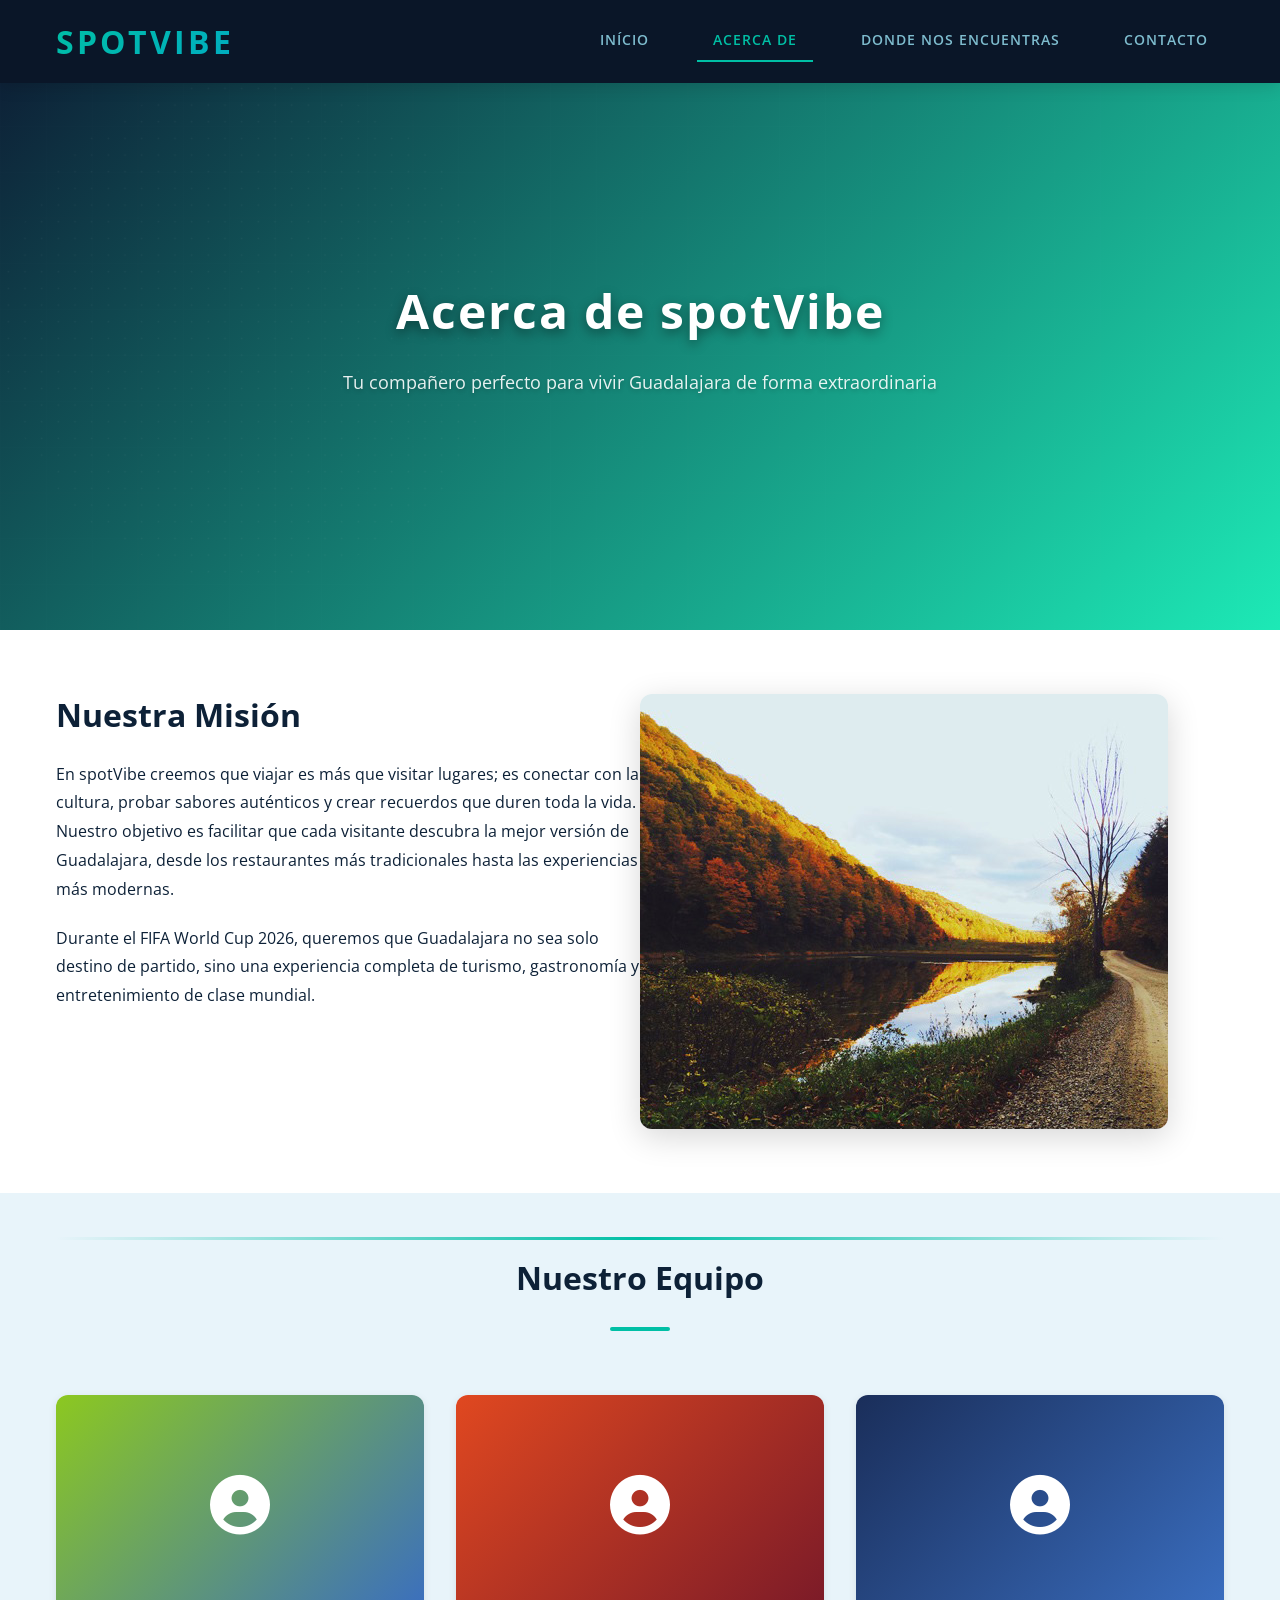
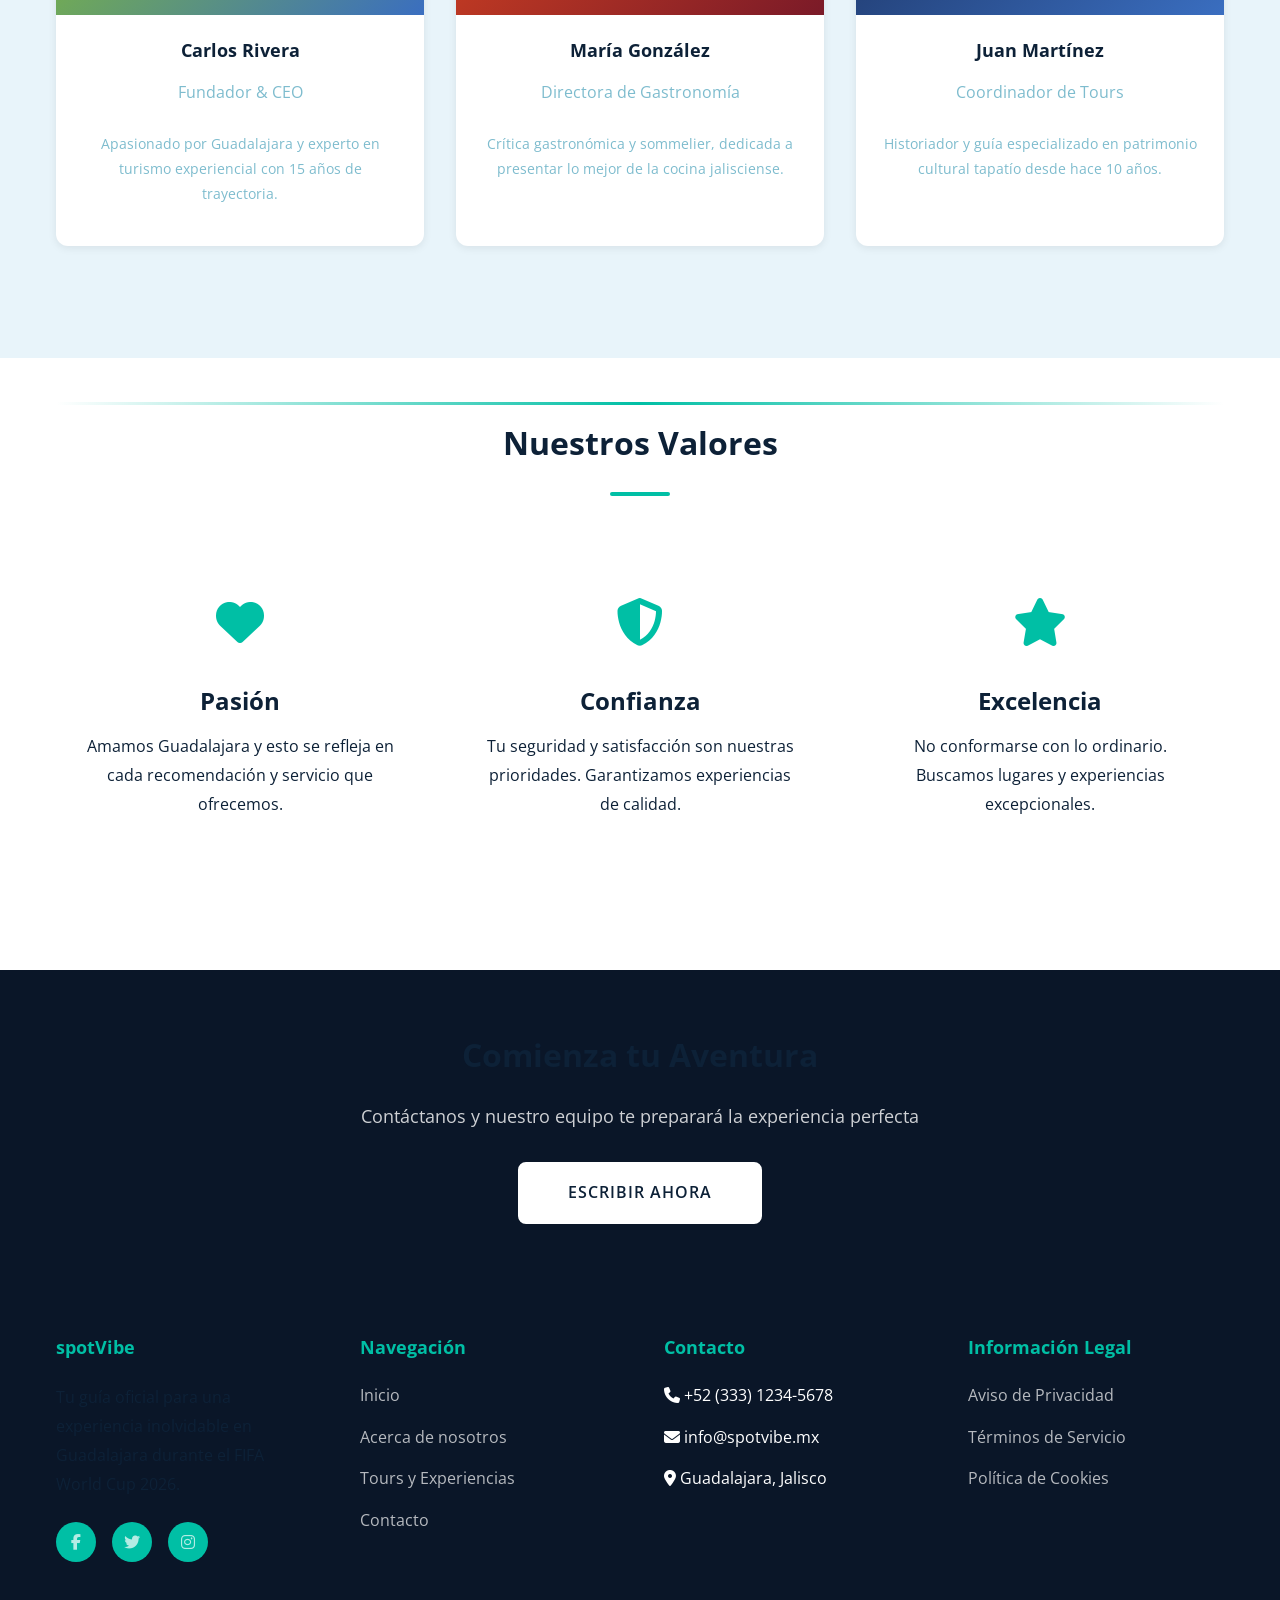
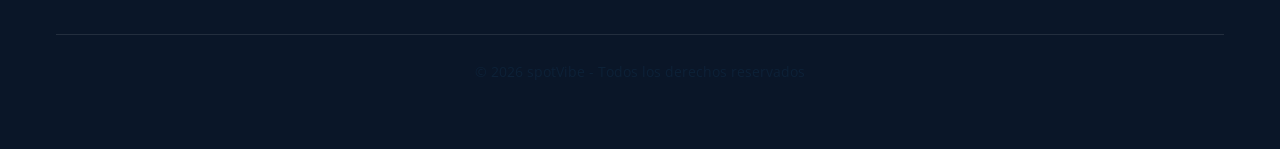
==== commit 67ee0c4e: "cambios" ====
--- a/about.html
+++ b/about.html
@@ -1,280 +1,230 @@
 <!DOCTYPE html>
-<html lang="en">
+<html lang="es">
+<head>
+  <meta charset="UTF-8">
+  <meta http-equiv="X-UA-Compatible" content="IE=edge">
+  <meta name="viewport" content="width=device-width, initial-scale=1.0">
+  <title>Acerca de spotVibe - Guadalajara | FIFA World Cup 2026</title>
+  
+  <link href='https://fonts.googleapis.com/css?family=Open+Sans:300,400,600,700' rel='stylesheet' type='text/css'>
+  <link href="https://cdnjs.cloudflare.com/ajax/libs/font-awesome/6.4.0/css/all.min.css" rel="stylesheet">
+  <link href="css/style.css" rel="stylesheet">
+  <link href="css/animations.css" rel="stylesheet">
+</head>
+<body>
+  
+  <!-- HEADER / NAVIGATION -->
+  <header class="header">
+    <div class="container header-container">
+      <a href="index.html" class="logo">spotVibe</a>
+      
+      <button class="mobile-menu-toggle" id="mobileMenuToggle">
+        <i class="fas fa-bars"></i>
+      </button>
+      
+      <nav class="nav" id="mobileMenu">
+        <a href="index.html" class="nav-link">Início</a>
+        <a href="about.html" class="nav-link active">Acerca de</a>
+        <a href="tours.html" class="nav-link">Donde nos encuentras</a>
+        <a href="contact.html" class="nav-link">Contacto</a>
+      </nav>
+    </div>
+  </header>
+
+  <!-- HERO BANNER -->
+  <section class="hero">
+    <div class="hero-content">
+      <h1>Acerca de spotVibe</h1>
+      <p>Tu compañero perfecto para vivir Guadalajara de forma extraordinaria</p>
+    </div>
+  </section>
+
+  <!-- ABOUT CONTENT -->
+  <section class="section-light">
+    <div class="container">
+      <div class="row">
+        <div class="col-6">
+          <h2>Nuestra Misión</h2>
+          <p>En spotVibe creemos que viajar es más que visitar lugares; es conectar con la cultura, probar sabores auténticos y crear recuerdos que duren toda la vida. Nuestro objetivo es facilitar que cada visitante descubra la mejor versión de Guadalajara, desde los restaurantes más tradicionales hasta las experiencias más modernas.</p>
+          <p style="margin-top: 20px;">Durante el FIFA World Cup 2026, queremos que Guadalajara no sea solo destino de partido, sino una experiencia completa de turismo, gastronomía y entretenimiento de clase mundial.</p>
+        </div>
+        <div class="col-6">
+          <img src="img/about-1.jpg" alt="Guadalajara" style="border-radius: 12px; box-shadow: 0 8px 32px rgba(0,0,0,0.16);">
+        </div>
+      </div>
+    </div>
+  </section>
+
+  <!-- TEAM SECTION -->
+  <section class="section-gray">
+    <div class="container">
+      <h2 class="section-title">Nuestro Equipo</h2>
+      
+      <div class="restaurant-grid">
+        <div class="card fade-in">
+          <div style="width: 100%; height: 220px; background: linear-gradient(135deg, #8CC820, #3A6EC0); display: flex; align-items: center; justify-content: center; font-size: 60px; color: white;">
+            <i class="fas fa-user-circle"></i>
+          </div>
+          <div class="card-body text-center">
+            <h3 class="card-title">Carlos Rivera</h3>
+            <p class="text-muted mb-2">Fundador & CEO</p>
+            <p class="card-text">Apasionado por Guadalajara y experto en turismo experiencial con 15 años de trayectoria.</p>
+          </div>
+        </div>
+        
+        <div class="card fade-in">
+          <div style="width: 100%; height: 220px; background: linear-gradient(135deg, #E04820, #7A1A28); display: flex; align-items: center; justify-content: center; font-size: 60px; color: white;">
+            <i class="fas fa-user-circle"></i>
+          </div>
+          <div class="card-body text-center">
+            <h3 class="card-title">María González</h3>
+            <p class="text-muted mb-2">Directora de Gastronomía</p>
+            <p class="card-text">Crítica gastronómica y sommelier, dedicada a presentar lo mejor de la cocina jalisciense.</p>
+          </div>
+        </div>
+        
+        <div class="card fade-in">
+          <div style="width: 100%; height: 220px; background: linear-gradient(135deg, #1A2E5A, #3A6EC0); display: flex; align-items: center; justify-content: center; font-size: 60px; color: white;">
+            <i class="fas fa-user-circle"></i>
+          </div>
+          <div class="card-body text-center">
+            <h3 class="card-title">Juan Martínez</h3>
+            <p class="text-muted mb-2">Coordinador de Tours</p>
+            <p class="card-text">Historiador y guía especializado en patrimonio cultural tapatío desde hace 10 años.</p>
+          </div>
+        </div>
+      </div>
+    </div>
+  </section>
+
+  <!-- VALUES SECTION -->
+  <section class="section-light">
+    <div class="container">
+      <h2 class="section-title">Nuestros Valores</h2>
+      
+      <div class="feature-grid">
+        <div class="feature-item fade-in">
+          <div class="feature-icon">
+            <i class="fas fa-heart"></i>
+          </div>
+          <h3>Pasión</h3>
+          <p>Amamos Guadalajara y esto se refleja en cada recomendación y servicio que ofrecemos.</p>
+        </div>
+        
+        <div class="feature-item fade-in">
+          <div class="feature-icon">
+            <i class="fas fa-shield-alt"></i>
+          </div>
+          <h3>Confianza</h3>
+          <p>Tu seguridad y satisfacción son nuestras prioridades. Garantizamos experiencias de calidad.</p>
+        </div>
+        
+        <div class="feature-item fade-in">
+          <div class="feature-icon">
+            <i class="fas fa-star"></i>
+          </div>
+          <h3>Excelencia</h3>
+          <p>No conformarse con lo ordinario. Buscamos lugares y experiencias excepcionales.</p>
+        </div>
+      </div>
+    </div>
+  </section>
+
+  <!-- CTA SECTION -->
+  <section class="section-dark">
+    <div class="container text-center">
+      <h2>Comienza tu Aventura</h2>
+      <p style="color: rgba(255,255,255,0.8); font-size: 18px; margin-bottom: 30px;">
+        Contáctanos y nuestro equipo te preparará la experiencia perfecta
+      </p>
+      <a href="contact.html" class="btn btn-white btn-large">Escribir ahora</a>
+    </div>
+  </section>
+
+  <!-- FOOTER -->
+  <footer class="footer">
+    <div class="container">
+      <div class="footer-content">
+        <div class="footer-column">
+          <h4>spotVibe</h4>
+          <p>Tu guía oficial para una experiencia inolvidable en Guadalajara durante el FIFA World Cup 2026.</p>
+          <div class="social-links">
+            <a href="#" class="social-link"><i class="fab fa-facebook-f"></i></a>
+            <a href="#" class="social-link"><i class="fab fa-twitter"></i></a>
+            <a href="#" class="social-link"><i class="fab fa-instagram"></i></a>
+          </div>
+        </div>
+        
+        <div class="footer-column">
+          <h4>Navegación</h4>
+          <ul>
+            <li><a href="index.html">Inicio</a></li>
+            <li><a href="about.html">Acerca de nosotros</a></li>
+            <li><a href="tours.html">Tours y Experiencias</a></li>
+            <li><a href="contact.html">Contacto</a></li>
+          </ul>
+        </div>
+        
+        <div class="footer-column">
+          <h4>Contacto</h4>
+          <ul>
+            <li><i class="fas fa-phone"></i> +52 (333) 1234-5678</li>
+            <li><i class="fas fa-envelope"></i> info@spotvibe.mx</li>
+            <li><i class="fas fa-map-marker-alt"></i> Guadalajara, Jalisco</li>
+          </ul>
+        </div>
+        
+        <div class="footer-column">
+          <h4>Información Legal</h4>
+          <ul>
+            <li><a href="#">Aviso de Privacidad</a></li>
+            <li><a href="#">Términos de Servicio</a></li>
+            <li><a href="#">Política de Cookies</a></li>
+          </ul>
+        </div>
+      </div>
+      
+      <div class="footer-bottom">
+        <p>&copy; 2026 spotVibe - Todos los derechos reservados</p>
+      </div>
+    </div>
+  </footer>
+
+  <!-- SCRIPTS -->
+  <script src="https://code.jquery.com/jquery-1.11.3.min.js"></script>
+  <script>
+    // Mobile menu toggle
+    document.getElementById('mobileMenuToggle').addEventListener('click', function() {
+      document.getElementById('mobileMenu').classList.toggle('active');
+    });
+
+    // Close menu when link is clicked
+    document.querySelectorAll('.nav-link').forEach(link => {
+      link.addEventListener('click', function() {
+        document.getElementById('mobileMenu').classList.remove('active');
+      });
+    });
+
+    // Smooth scroll for anchor links
+    document.querySelectorAll('a[href^="#"]').forEach(anchor => {
+      anchor.addEventListener('click', function (e) {
+        const href = this.getAttribute('href');
+        if (href !== '#' && document.querySelector(href)) {
+          e.preventDefault();
+          document.querySelector(href).scrollIntoView({ behavior: 'smooth' });
+        }
+      });
+    });
+  </script>
+</body>
+</html>
 <head>
   <meta charset="utf-8">
   <meta http-equiv="X-UA-Compatible" content="IE=edge">
   <meta name="viewport" content="width=device-width, initial-scale=1">
   <title>spotVibe - Acerca de nosotros</title> 
-<!--
-spotVibe · FIFA World Cup 2026 Theme
-http://www.templatemo.com/tm-475-holiday
--->
-  <link href='http://fonts.googleapis.com/css?family=Open+Sans:400,300,400italic,600,700' rel='stylesheet' type='text/css'>
-  <link href="css/font-awesome.min.css" rel="stylesheet">
-  <link href="css/bootstrap.min.css" rel="stylesheet">
-  <link href="css/bootstrap-datetimepicker.min.css" rel="stylesheet">  
-  <link href="css/flexslider-wc2026.css" rel="stylesheet">
-  <link href="css/templatemo-style-wc2026.css" rel="stylesheet">
-  <link href="css/responsive-fixes.css" rel="stylesheet">
-
-  <!-- HTML5 shim and Respond.js for IE8 support of HTML5 elements and media queries -->
-  <!-- WARNING: Respond.js doesn't work if you view the page via file:// -->
-    <!--[if lt IE 9]>
-    <script src="https://oss.maxcdn.com/html5shiv/3.7.2/html5shiv.min.js"></script>
-    <script src="https://oss.maxcdn.com/respond/1.4.2/respond.min.js"></script>
-    <![endif]-->
-
-  </head>
-  <body class="tm-gray-bg">
-  	<!-- Header -->
-  	<div class="tm-header">
-  		<div class="container">
-  			<div class="row">
-  				<div class="col-lg-6 col-md-4 col-sm-3 tm-site-name-container">
-  					<a href="#" class="tm-site-name">spotVibe</a>	
-  				</div>
-	  			<div class="col-lg-6 col-md-8 col-sm-9">
-	  				<div class="mobile-menu-icon">
-		              <i class="fa fa-bars"></i>
-		            </div>
-	  				<nav class="tm-nav">
-						<ul>
-							<li><a href="index.html" class="active">Inicio</a></li>
-							<li><a href="about.html">Acerca de nosotros</a></li>
-							<li><a href="tours.html">Donde nos encuentras</a></li>
-							<li><a href="contact.html">Aviso de privacidad</a></li>
-						</ul>
-					</nav>		
-	  			</div>				
-  			</div>
-  		</div>	  	
-  	</div>
+
 	
-	<!-- Banner -->
-	<section class="tm-banner">
-		<!-- Flexslider -->
-		<div class="flexslider flexslider-banner">
-		  <ul class="slides">
-		    <li>
-			    <div class="tm-banner-inner">
-					<h1 class="tm-banner-title"><span class="tm-yellow-text">Tour</span> Packages</h1>
-					<p class="tm-banner-subtitle">For Your Vacations</p>
-					<a href="#more" class="tm-banner-link">Learn More</a>	
-				</div>
-		      <img src="img/banner-3.jpg" />
-		    </li>
-		    <li>
-			    <div class="tm-banner-inner">
-					<h1 class="tm-banner-title">Lorem <span class="tm-yellow-text">Ipsum</span> Dolor</h1>
-					<p class="tm-banner-subtitle">Wonderful Destinations</p>
-					<a href="#more" class="tm-banner-link">Learn More</a>	
-				</div>
-		      <img src="img/banner-2.jpg" />
-		    </li>
-		    <li>
-			    <div class="tm-banner-inner">
-					<h1 class="tm-banner-title">Proin <span class="tm-yellow-text">Gravida</span> Nibhvell</h1>
-					<p class="tm-banner-subtitle">Velit Auctor</p>
-					<a href="#more" class="tm-banner-link">Learn More</a>	
-				</div>
-		      <img src="img/banner-1.jpg" />
-		    </li>
-		  </ul>
-		</div>		
-	</section>
-
-	<!-- gray bg -->	
-	<section class="container tm-home-section-1" id="more">
-		<div class="row">
-			<!-- slider -->
-			<div class="flexslider flexslider-about effect2">
-			  <ul class="slides">
-			    <li>
-			      <img src="img/about-1.jpg" alt="image" />
-			      <div class="flex-caption">
-			      	<h2 class="slider-title">Welcome To Holiday</h2>
-			      	<h3 class="slider-subtitle">Gravida nibh vel velit auctor aliquet enean sollicitudin lorem quis auctor</h3>
-			      	<p class="slider-description">Holiday is free Bootstrap v3.3.5 responsive template for tour and travel websites. You can download and use this layout for any purpose. You do not need to provide a credit link to us. If you have any question, feel free to <a href="http://www.facebook.com/templatemo" target="_parent">contact us</a>. <br><br>
-                    Nam nec tellus a odio tincidunt auctor a ornare odio. Sed non mauris vitae erat consequat auctor eu in elit. Class aptent taciti sociosqu ad litora torquent per conubia nostra, per inceptos himenaeos. Mauris in erat justo. Nullam ac urna eu felis dapibus condimentum.</p>
-			      	<div class="slider-social">
-			      		<a href="#" class="tm-social-icon"><i class="fa fa-twitter"></i></a>
-			      		<a href="#" class="tm-social-icon"><i class="fa fa-facebook"></i></a>
-			      		<a href="#" class="tm-social-icon"><i class="fa fa-pinterest"></i></a>
-			      		<a href="#" class="tm-social-icon"><i class="fa fa-google-plus"></i></a>
-			      	</div>
-			      </div>			      
-			    </li>
-			    <li>
-			      <img src="img/about-1.jpg" alt="image" />
-			      <div class="flex-caption">
-			      	<h2 class="slider-title">Thank you for choosing us!</h2>
-			      	<h3 class="slider-subtitle">Gravida nibh vel velit auctor aliquet enean sollicitudin lorem quis auctor, nisi elit consequat ipsum</h3>
-			      	<p class="slider-description">Morbi accumsan ipsum velit. Nam nec tellus a odio tincidunt auctor a ornare odio. Sed non mauris vitae erat consequat auctor eu in elit. Class aptent taciti sociosqu ad litora torquent per conubia nostra, per inceptos himenaeos.<br><br>
-                    Mauris in erat justo. Nullam ac urna eu felis dapibus condimentum sit amet a augue. Sed non neque elit. Sed ut imperdiet nisi. Proin condimentum fermentum nunc. Etiam pharetra, erat sed fermentum feugiat, velit mauris gestas quam, ut aliquam massa nisi.</p>
-			      	<div class="slider-social">
-			      		<a href="#" class="tm-social-icon"><i class="fa fa-twitter"></i></a>
-			      		<a href="#" class="tm-social-icon"><i class="fa fa-facebook"></i></a>
-			      		<a href="#" class="tm-social-icon"><i class="fa fa-pinterest"></i></a>
-			      		<a href="#" class="tm-social-icon"><i class="fa fa-google-plus"></i></a>
-			      	</div>
-			      </div>			      
-			    </li>
-			    <li>
-			      <img src="img/about-1.jpg" alt="image" />
-			      <div class="flex-caption">
-			      	<h2 class="slider-title">More Programs to come</h2>
-			      	<h3 class="slider-subtitle">Gravida nibh vel velit auctor aliquet enean sollicitudin lorem quis auctor, nisi elit consequat ipsum</h3>
-			      	<p class="slider-description">Morbi accumsan ipsum velit. Nam nec tellus a odio tincidunt auctor a ornare odio. Sed non mauris vitae erat consequat auctor eu in elit. Class aptent taciti sociosqu ad litora torquent per conubia nostra, per inceptos himenaeos. Mauris in erat justo. Nullam ac urna eu felis dapibus condimentum sit amet a augue. Sed non neque elit. Sed ut imperdiet nisi. Proin condimentum fermentum nunc. Etiam pharetra, erat sed fermentum feugiat, velit mauris gestas quam, ut aliquam massa nisi.</p>
-			      	<div class="slider-social">
-			      		<a href="#" class="tm-social-icon"><i class="fa fa-twitter"></i></a>
-			      		<a href="#" class="tm-social-icon"><i class="fa fa-facebook"></i></a>
-			      		<a href="#" class="tm-social-icon"><i class="fa fa-pinterest"></i></a>
-			      		<a href="#" class="tm-social-icon"><i class="fa fa-google-plus"></i></a>
-			      	</div>
-			      </div>			      
-			    </li>
-			    <li>
-			      <img src="img/about-1.jpg" alt="image" />
-			      <div class="flex-caption">
-			      	<h2 class="slider-title">Tour and Travel</h2>
-			      	<h3 class="slider-subtitle">Gravida nibh vel velit auctor aliquet enean sollicitudin lorem quis auctor, nisi elit consequat ipsum</h3>
-			      	<p class="slider-description">Morbi accumsan ipsum velit. Nam nec tellus a odio tincidunt auctor a ornare odio. Sed non mauris vitae erat consequat auctor eu in elit. Class aptent taciti sociosqu ad litora torquent per conubia nostra, per inceptos himenaeos. Mauris in erat justo. Nullam ac urna eu felis dapibus condimentum sit amet a augue. Sed non neque elit. Sed ut imperdiet nisi. Proin condimentum fermentum nunc. Etiam pharetra, erat sed fermentum feugiat, velit mauris gestas quam, ut aliquam massa nisi.</p>
-			      	<div class="slider-social">
-			      		<a href="#" class="tm-social-icon"><i class="fa fa-twitter"></i></a>
-			      		<a href="#" class="tm-social-icon"><i class="fa fa-facebook"></i></a>
-			      		<a href="#" class="tm-social-icon"><i class="fa fa-pinterest"></i></a>
-			      		<a href="#" class="tm-social-icon"><i class="fa fa-google-plus"></i></a>
-			      	</div>
-			      </div>			      
-			    </li>
-			  </ul>
-			</div>
-		</div>
-	
-		<div class="section-margin-top about-section">
-			<div class="row">				
-				<div class="tm-section-header">
-					<div class="col-lg-3 col-md-3 col-sm-3"><hr></div>
-					<div class="col-lg-6 col-md-6 col-sm-6"><h2 class="tm-section-title">Who We Are</h2></div>
-					<div class="col-lg-3 col-md-3 col-sm-3"><hr></div>	
-				</div>
-			</div>
-			<div class="row">
-				<div class="col-lg-3 col-md-3 col-sm-6 col-xs-12">
-					<div class="tm-about-box-1">
-						<a href="#"><img src="img/about-4.jpg" alt="img" class="tm-about-box-1-img"></a>
-						<h3 class="tm-about-box-1-title">Thomas <span>( Founder )</span></h3>
-						<p class="margin-bottom-15 gray-text">Proin gravida nibhvell aliquet. Aenean sollicitudin bibum auctor nisi elit.</p>
-						<div class="gray-text">
-							<a href="#" class="tm-social-icon"><i class="fa fa-twitter"></i></a>
-							<a href="#" class="tm-social-icon"><i class="fa fa-facebook"></i></a>
-							<a href="#" class="tm-social-icon"><i class="fa fa-pinterest"></i></a>
-							<a href="#" class="tm-social-icon"><i class="fa fa-google-plus"></i></a>
-						</div>
-					</div>
-				</div>
-				<div class="col-lg-3 col-md-3 col-sm-6 col-xs-12">
-					<div class="tm-about-box-1">
-						<a href="#"><img src="img/about-5.jpg" alt="img" class="tm-about-box-1-img"></a>
-						<h3 class="tm-about-box-1-title">Keith <span>( Co-Founder )</span></h3>
-						<p class="margin-bottom-15 gray-text">Proin gravida nibhvell aliquet. Aenean sollicitudin bibum auctor nisi elit.</p>
-						<div class="gray-text">
-							<a href="#" class="tm-social-icon"><i class="fa fa-twitter"></i></a>
-							<a href="#" class="tm-social-icon"><i class="fa fa-facebook"></i></a>
-							<a href="#" class="tm-social-icon"><i class="fa fa-pinterest"></i></a>
-							<a href="#" class="tm-social-icon"><i class="fa fa-google-plus"></i></a>
-						</div>
-					</div>
-				</div>
-				<div class="col-lg-3 col-md-3 col-sm-6 col-xs-12">
-					<div class="tm-about-box-1">
-						<a href="#"><img src="img/about-6.jpg" alt="img" class="tm-about-box-1-img"></a>
-						<h3 class="tm-about-box-1-title">John <span>( General Manager )</span></h3>
-						<p class="margin-bottom-15 gray-text">Proin gravida nibhvell aliquet. Aenean sollicitudin bibum auctor nisi elit.</p>
-						<div class="gray-text">
-							<a href="#" class="tm-social-icon"><i class="fa fa-twitter"></i></a>
-							<a href="#" class="tm-social-icon"><i class="fa fa-facebook"></i></a>
-							<a href="#" class="tm-social-icon"><i class="fa fa-pinterest"></i></a>
-							<a href="#" class="tm-social-icon"><i class="fa fa-google-plus"></i></a>
-						</div>
-					</div>
-				</div>
-				<div class="col-lg-3 col-md-3 col-sm-6 col-xs-12">
-					<div class="tm-about-box-1">
-						<a href="#"><img src="img/about-7.jpg" alt="img" class="tm-about-box-1-img"></a>
-						<h3 class="tm-about-box-1-title">Smith <span>( Manager )</span></h3>
-						<p class="margin-bottom-15 gray-text">Proin gravida nibhvell aliquet. Aenean sollicitudin bibum auctor nisi elit.</p>
-						<div class="gray-text">
-							<a href="#" class="tm-social-icon"><i class="fa fa-twitter"></i></a>
-							<a href="#" class="tm-social-icon"><i class="fa fa-facebook"></i></a>
-							<a href="#" class="tm-social-icon"><i class="fa fa-pinterest"></i></a>
-							<a href="#" class="tm-social-icon"><i class="fa fa-google-plus"></i></a>
-						</div>
-					</div>
-				</div>
-			</div>		
-		</div>
-	</section>		
-	
-	<!-- white bg -->
-	<section class="tm-white-bg section-padding-bottom">
-		<div class="container">
-			<div class="row">
-				<div class="tm-section-header section-margin-top">
-					<div class="col-lg-4 col-md-3 col-sm-3"><hr></div>
-					<div class="col-lg-4 col-md-6 col-sm-6"><h2 class="tm-section-title">What we do</h2></div>
-					<div class="col-lg-4 col-md-3 col-sm-3"><hr></div>	
-				</div>				
-			</div>
-			<div class="row">
-				<!-- Testimonial -->
-				<div class="col-lg-12">
-					<div class="tm-what-we-do-right">
-						<div class="tm-about-box-2 margin-bottom-30">
-							<img src="img/about-2.jpg" alt="image" class="tm-about-box-2-img">
-							<div class="tm-about-box-2-text">
-								<h3 class="tm-about-box-2-title">Gravida Nibh Vel Velit Auctor Aliquet Etiam</h3>
-				                <p class="tm-about-box-2-description gray-text">Morbi accumsan ipsum velit. Nam nec tellus a odio tincidunt auctor a ornare odio. Sed non mauris vitae erat consequat auctor eu in elit. Class aptent taciti sociosqu ad litora torquent per conubia nostra, per inceptos himenaeos. Mauris in erat justo. Nullam ac urna eu felis.</p>
-				                <p class="tm-about-box-2-footer">Mauris In Erat Justo</p>	
-							</div>		                
-						</div>
-						<div class="tm-about-box-2">
-							<img src="img/about-3.jpg" alt="image" class="tm-about-box-2-img">
-							<div class="tm-about-box-2-text">
-								<h3 class="tm-about-box-2-title">Sed Non Mauris Vitae Erat Con Ruat Nostra</h3>
-				                <p class="tm-about-box-2-description gray-text">Morbi accumsan ipsum velit. Nam nec tellus a odio tincidunt auctor a ornare odio. Sed non mauris vitae erat consequat auctor eu in elit. Class aptent taciti sociosqu ad litora torquent per conubia nostra, per inceptos himenaeos. Mauris in erat justo. Nullam ac urna eu felis.</p>
-				                <p class="tm-about-box-2-footer">Sednon Mauris Vitae</p>	
-							</div>		                
-						</div>
-					</div>
-					<div class="tm-testimonials-box">
-						<h3 class="tm-testimonials-title">Testimonials</h3>
-						<div class="tm-testimonials-content">
-							<div class="tm-testimonial">
-								<p>"Proin gravida nibh vel velit auctor aliquet. Aenean sollicitudin, lorem quis bibendum."</p>
-		                		<strong class="text-uppercase">John Smith</strong>	
-							</div>
-							<div class="tm-testimonial">
-								<p>"Nisi elit consequat ipsum, nec sagittis sem nibh id elit duis sed odio sit amet nibh."</p>
-			                	<strong class="text-uppercase">Lorens</strong>		
-							</div>
-	       					<div class="tm-testimonial">
-	       						<p>"Rulputate cursus a sit amet mauris. Morbi accumsan ipsum velit. Nam nec tellus a odio tincidunt auctor a ornare odio."<p>
-	                			<strong class="text-uppercase">Robert</strong>
-	       					</div>                	
-						</div>
-					</div>	
-				</div>							
-			</div>			
-		</div>
-	</section>
-	<footer class="tm-black-bg">
-		<div class="container">
-			<div class="row">
-				<p class="tm-copyright-text">Copyright &copy; 2084 Your Company Name</p>
-			</div>
-		</div>		
-	</footer>
 	<script type="text/javascript" src="js/jquery-1.11.2.min.js"></script>      		<!-- jQuery -->
   	<script type="text/javascript" src="js/bootstrap.min.js"></script>					<!-- bootstrap js -->
   	<script type="text/javascript" src="js/jquery.flexslider-min.js"></script>			<!-- flexslider js -->
--- a/css/style.css
+++ b/css/style.css
@@ -0,0 +1,1104 @@
+/**
+ * spotVibe - Guadalajara Tourism Website
+ * FIFA World Cup 2026 Edition - Official Color Palette
+ * Modern, responsive redesign
+ * 
+ * PALETTE REFERENCE:
+ * Maroon    #7A1A28  (rojo vino - FIFA center)
+ * Blue      #3A6EC0  (azul royal - dígitos grandes)
+ * Navy      #1A2E5A  (azul navy oscuro)
+ * Lime      #8CC820  (verde lima)
+ * Green     #1E7832  (verde oscuro)
+ * Orange    #E04820  (naranja)
+ * Gold      #C8A028  (dorado - trofeo)
+ * Dark      #0D1520  (fondo oscuro)
+ */
+
+/* ============================================
+   ROOT VARIABLES & TYPOGRAPHY
+   ============================================ */
+
+:root {
+  /* Colors - Teal / Navy Palette */
+  --color-primary:        #00BFA5;  /* Teal Bright */
+  --color-primary-dark:   #009688;  /* Teal Medium */
+  --color-secondary:      #0D2137;  /* Navy Mid */
+  --color-secondary-light:#1B3A5C;  /* Navy Blue */
+  --color-accent:         #1DE9B6;  /* Mint Vivid */
+  --color-success:        #1DE9B6;  /* Mint / éxito */
+  --color-warning:        #00ACC1;  /* Cyan Warning */
+  --color-gray-dark:      #0A1628;  /* Navy Deep fondo */
+  --color-gray-light:     #E8F4FA;  /* Ice Blue Light */
+  --color-gray-medium:    #7EBCCE;  /* Sky Blue */
+  --color-white:          #FFFFFF;  /* White */
+  --color-border:         #C0DCE8;  /* Border Blue */
+  
+  /* Typography */
+  --font-family: 'Open Sans', -apple-system, BlinkMacSystemFont, 'Segoe UI', sans-serif;
+  --font-size-base: 16px;
+  --font-size-xs: 12px;
+  --font-size-sm: 14px;
+  --font-size-lg: 18px;
+  --font-size-xl: 24px;
+  --font-size-xxl: 32px;
+  --font-size-xxxl: 48px;
+  --font-weight-light: 300;
+  --font-weight-normal: 400;
+  --font-weight-semibold: 600;
+  --font-weight-bold: 700;
+  
+  /* Spacing */
+  --space-xs: 4px;
+  --space-sm: 8px;
+  --space-md: 16px;
+  --space-lg: 24px;
+  --space-xl: 32px;
+  --space-xxl: 48px;
+  --space-xxxl: 64px;
+  
+  /* Border Radius */
+  --radius-sm: 4px;
+  --radius-md: 8px;
+  --radius-lg: 12px;
+  
+  /* Shadows */
+  --shadow-sm: 0 2px 8px rgba(0, 0, 0, 0.08);
+  --shadow-md: 0 4px 16px rgba(0, 0, 0, 0.12);
+  --shadow-lg: 0 8px 32px rgba(0, 0, 0, 0.16);
+  
+  /* Transitions */
+  --transition-fast: 150ms ease-in-out;
+  --transition-normal: 300ms ease-in-out;
+  --transition-slow: 500ms ease-in-out;
+}
+
+/* ============================================
+   RESET & BASE STYLES
+   ============================================ */
+
+* {
+  margin: 0;
+  padding: 0;
+  box-sizing: border-box;
+}
+
+html {
+  scroll-behavior: smooth;
+  font-size: var(--font-size-base);
+}
+
+body {
+  font-family: var(--font-family);
+  font-size: var(--font-size-base);
+  line-height: 1.6;
+  color: var(--color-secondary);
+  background-color: var(--color-white);
+  overflow-x: hidden;
+}
+
+img {
+  max-width: 100%;
+  height: auto;
+  display: block;
+}
+
+picture {
+  display: block;
+}
+
+a {
+  color: var(--color-primary);
+  text-decoration: none;
+  transition: color var(--transition-fast);
+}
+
+a:hover,
+a:focus {
+  color: var(--color-primary-dark);
+  text-decoration: none;
+}
+
+button {
+  font-family: inherit;
+  cursor: pointer;
+}
+
+/* ============================================
+   TYPOGRAPHY
+   ============================================ */
+
+h1, h2, h3, h4, h5, h6 {
+  font-family: var(--font-family);
+  font-weight: var(--font-weight-bold);
+  line-height: 1.3;
+  color: var(--color-secondary);
+  margin-bottom: var(--space-lg);
+}
+
+h1 {
+  font-size: var(--font-size-xxxl);
+}
+
+h2 {
+  font-size: var(--font-size-xxl);
+}
+
+h3 {
+  font-size: var(--font-size-xl);
+}
+
+h4 {
+  font-size: var(--font-size-lg);
+}
+
+p {
+  margin-bottom: var(--space-md);
+  line-height: 1.8;
+  color: var(--color-secondary);
+}
+
+.text-muted {
+  color: var(--color-gray-medium);
+}
+
+.text-accent {
+  color: var(--color-primary);
+}
+
+.text-white {
+  color: var(--color-white);
+}
+
+.text-center {
+  text-align: center;
+}
+
+.text-right {
+  text-align: right;
+}
+
+/* ============================================
+   LAYOUT - CONTAINER & GRID
+   ============================================ */
+
+.container {
+  width: 100%;
+  max-width: 1200px;
+  margin: 0 auto;
+  padding: 0 var(--space-md);
+}
+
+.container-fluid {
+  width: 100%;
+  padding: 0 var(--space-md);
+}
+
+.row {
+  display: flex;
+  flex-wrap: wrap;
+  margin-right: calc(-var(--space-md) / 2);
+  margin-left: calc(-var(--space-md) / 2);
+}
+
+.col {
+  flex: 1 1 auto;
+  padding-right: calc(var(--space-md) / 2);
+  padding-left: calc(var(--space-md) / 2);
+}
+
+.col-1 { flex: 0 0 8.333%; max-width: 8.333%; }
+.col-2 { flex: 0 0 16.666%; max-width: 16.666%; }
+.col-3 { flex: 0 0 25%; max-width: 25%; }
+.col-4 { flex: 0 0 33.333%; max-width: 33.333%; }
+.col-5 { flex: 0 0 41.666%; max-width: 41.666%; }
+.col-6 { flex: 0 0 50%; max-width: 50%; }
+.col-7 { flex: 0 0 58.333%; max-width: 58.333%; }
+.col-8 { flex: 0 0 66.666%; max-width: 66.666%; }
+.col-9 { flex: 0 0 75%; max-width: 75%; }
+.col-10 { flex: 0 0 83.333%; max-width: 83.333%; }
+.col-11 { flex: 0 0 91.666%; max-width: 91.666%; }
+.col-12 { flex: 0 0 100%; max-width: 100%; }
+
+/* ============================================
+   HEADER & NAVIGATION
+   ============================================ */
+
+.header {
+  background: var(--color-gray-dark);
+  padding: var(--space-md) 0;
+  position: fixed;
+  top: 0;
+  left: 0;
+  right: 0;
+  z-index: 1000;
+  box-shadow: var(--shadow-md);
+}
+
+.header-container {
+  display: flex;
+  justify-content: space-between;
+  align-items: center;
+}
+
+.logo {
+  font-size: var(--font-size-xxl);
+  font-weight: var(--font-weight-bold);
+  color: var(--color-primary);
+  text-transform: uppercase;
+  letter-spacing: 3px;
+  transition: all var(--transition-normal);
+  background: linear-gradient(135deg, var(--color-primary), var(--color-warning));
+  -webkit-background-clip: text;
+  -webkit-text-fill-color: transparent;
+  background-clip: text;
+  position: relative;
+  display: inline-flex;
+  align-items: center;
+  gap: var(--space-sm);
+}
+
+.logo::before {
+  /* content: '♪'; */
+  font-size: var(--font-size-xl);
+  background: linear-gradient(135deg, var(--color-primary), var(--color-warning));
+  -webkit-background-clip: text;
+  -webkit-text-fill-color: transparent;
+  background-clip: text;
+  font-weight: bold;
+}
+
+.logo:hover {
+  text-shadow: 0 0 20px rgba(200, 160, 40, 0.3);
+}
+
+.nav {
+  display: flex;
+  list-style: none;
+  gap: var(--space-xl);
+}
+
+.nav-link {
+  color: var(--color-gray-medium);
+  font-size: var(--font-size-sm);
+  font-weight: var(--font-weight-semibold);
+  text-transform: uppercase;
+  letter-spacing: 1px;
+  transition: color var(--transition-fast);
+  padding: var(--space-sm) var(--space-md);
+  border-bottom: 2px solid transparent;
+}
+
+.nav-link:hover,
+.nav-link.active {
+  color: var(--color-primary);
+  border-bottom-color: var(--color-primary);
+}
+
+.mobile-menu-toggle {
+  display: none;
+  background: none;
+  border: none;
+  font-size: var(--font-size-xxl);
+  color: var(--color-primary);
+  cursor: pointer;
+}
+
+/* ============================================
+   HERO / BANNER
+   ============================================ */
+
+.hero {
+  margin-top: 80px;
+  background: linear-gradient(135deg, #0D1520 0%, #1A2E5A 50%, #3A6EC0 100%);
+  color: var(--color-white);
+  padding: var(--space-xxxl) var(--space-lg);
+  position: relative;
+  overflow: hidden;
+  min-height: 550px;
+  display: flex;
+  align-items: center;
+  justify-content: center;
+}
+
+.hero::before {
+  content: '';
+  position: absolute;
+  top: 0;
+  left: 0;
+  right: 0;
+  bottom: 0;
+  background: url('data:image/svg+xml,<svg xmlns="http://www.w3.org/2000/svg" viewBox="0 0 1200 600"><defs><pattern id="grid" width="50" height="50" patternUnits="userSpaceOnUse"><path d="M 50 0 L 0 0 0 50" fill="none" stroke="rgba(255,255,255,0.05)" stroke-width="1"/></pattern></defs><rect width="1200" height="600" fill="url(%23grid)"/></svg>');
+  opacity: 0.2;
+}
+
+.hero::after {
+  content: '';
+  position: absolute;
+  top: -100px;
+  right: -100px;
+  width: 500px;
+  height: 500px;
+  background: radial-gradient(circle, rgba(200, 160, 40, 0.2) 0%, transparent 70%);
+  border-radius: 50%;
+}
+
+.hero-content {
+  position: relative;
+  z-index: 1;
+  text-align: center;
+  max-width: 800px;
+  margin: 0 auto;
+}
+
+.hero h1 {
+  font-size: var(--font-size-xxxl);
+  color: var(--color-white);
+  margin-bottom: var(--space-lg);
+  text-shadow: 0 4px 12px rgba(0, 0, 0, 0.4);
+  letter-spacing: 2px;
+  animation: slideInDown 0.8s ease-out;
+}
+
+.hero .hero-subtitle {
+  font-size: var(--font-size-xl);
+  color: var(--color-primary);
+  margin-bottom: var(--space-lg);
+  text-transform: uppercase;
+  letter-spacing: 2px;
+  animation: slideInUp 0.8s ease-out 0.2s both;
+  font-weight: var(--font-weight-semibold);
+}
+
+.hero p {
+  color: rgba(255, 255, 255, 0.9);
+  font-size: var(--font-size-lg);
+  margin-bottom: var(--space-xl);
+  animation: slideInUp 0.8s ease-out 0.4s both;
+  text-shadow: 0 2px 4px rgba(0, 0, 0, 0.2);
+}
+
+.hero-logo-badge {
+  display: inline-block;
+  background: rgba(200, 160, 40, 0.25);
+  border: 2px solid var(--color-primary);
+  color: var(--color-white);
+  padding: var(--space-sm) var(--space-lg);
+  border-radius: 50px;
+  font-weight: var(--font-weight-bold);
+  margin-bottom: var(--space-xl);
+  font-size: var(--font-size-lg);
+  animation: fadeInDown 0.8s ease-out;
+  backdrop-filter: blur(10px);
+}
+
+.hero-logo-badge i {
+  margin-right: var(--space-sm);
+  animation: spin 3s linear infinite;
+}
+
+.hero-buttons {
+  display: flex;
+  gap: var(--space-lg);
+  justify-content: center;
+  flex-wrap: wrap;
+  animation: fadeIn 0.8s ease-out 0.5s both;
+}
+
+.hero-buttons .btn {
+  min-width: 180px;
+}
+
+/* ============================================
+   BUTTONS & FORMS
+   ============================================ */
+
+.btn {
+  display: inline-block;
+  padding: var(--space-sm) var(--space-lg);
+  border-radius: var(--radius-md);
+  border: 2px solid transparent;
+  font-size: var(--font-size-sm);
+  font-weight: var(--font-weight-semibold);
+  text-transform: uppercase;
+  letter-spacing: 1px;
+  transition: all var(--transition-normal);
+  cursor: pointer;
+  text-align: center;
+  text-decoration: none;
+}
+
+.btn-primary {
+  background-color: var(--color-primary);
+  color: var(--color-gray-dark);
+  border-color: var(--color-primary);
+}
+
+.btn-primary:hover {
+  background-color: var(--color-primary-dark);
+  border-color: var(--color-primary-dark);
+  transform: translateY(-2px);
+  box-shadow: var(--shadow-lg);
+}
+
+.btn-secondary {
+  background-color: transparent;
+  color: var(--color-primary);
+  border-color: var(--color-primary);
+}
+
+.btn-secondary:hover {
+  background-color: var(--color-primary);
+  color: var(--color-gray-dark);
+}
+
+.btn-white {
+  background-color: var(--color-white);
+  color: var(--color-secondary);
+  border-color: var(--color-white);
+}
+
+.btn-white:hover {
+  background-color: var(--color-gray-light);
+  border-color: var(--color-gray-light);
+}
+
+.btn-large {
+  padding: var(--space-md) var(--space-xxl);
+  font-size: var(--font-size-base);
+}
+
+.btn-small {
+  padding: var(--space-xs) var(--space-md);
+  font-size: var(--font-size-sm);
+}
+
+.form-group {
+  margin-bottom: var(--space-lg);
+}
+
+.form-label {
+  display: block;
+  margin-bottom: var(--space-sm);
+  font-weight: var(--font-weight-semibold);
+  color: var(--color-secondary);
+}
+
+.form-control {
+  width: 100%;
+  padding: var(--space-md);
+  border: 2px solid var(--color-border);
+  border-radius: var(--radius-md);
+  font-family: inherit;
+  font-size: var(--font-size-base);
+  transition: border-color var(--transition-fast);
+  background-color: var(--color-white);
+}
+
+.form-control:focus {
+  outline: none;
+  border-color: var(--color-primary);
+  box-shadow: 0 0 0 3px rgba(200, 160, 40, 0.1);
+}
+
+/* ============================================
+   CARDS & COMPONENTS
+   ============================================ */
+
+.card {
+  background: var(--color-white);
+  border-radius: var(--radius-lg);
+  overflow: hidden;
+  box-shadow: var(--shadow-sm);
+  transition: all var(--transition-normal);
+}
+
+.card:hover {
+  box-shadow: var(--shadow-lg);
+  transform: translateY(-4px);
+}
+
+.card-image {
+  width: 100%;
+  height: 250px;
+  object-fit: cover;
+  display: block;
+}
+
+.card-body {
+  padding: var(--space-lg);
+}
+
+.card-title {
+  font-size: var(--font-size-lg);
+  margin-bottom: var(--space-md);
+  color: var(--color-secondary);
+}
+
+.card-text {
+  font-size: var(--font-size-sm);
+  color: var(--color-gray-medium);
+  margin-bottom: var(--space-md);
+  line-height: 1.8;
+}
+
+.card-footer {
+  display: flex;
+  justify-content: space-between;
+  align-items: center;
+  padding: var(--space-md) var(--space-lg);
+  border-top: 1px solid var(--color-border);
+}
+
+.card-image-placeholder {
+  width: 100%;
+  height: 250px;
+  background: linear-gradient(135deg, var(--color-primary) 0%, var(--color-secondary-light) 100%);
+  display: flex;
+  align-items: center;
+  justify-content: center;
+  font-size: 64px;
+  color: rgba(255, 255, 255, 0.8);
+}
+
+.card-location {
+  font-size: var(--font-size-sm);
+  color: var(--color-secondary);
+  margin-bottom: var(--space-sm);
+  display: flex;
+  align-items: center;
+  gap: var(--space-sm);
+}
+
+.card-distance {
+  font-size: var(--font-size-sm);
+  color: var(--color-primary);
+  margin-bottom: var(--space-md);
+  padding: var(--space-sm) var(--space-md);
+  background-color: rgba(200, 160, 40, 0.1);
+  border-left: 3px solid var(--color-primary);
+  border-radius: var(--radius-sm);
+  display: flex;
+  align-items: center;
+  gap: var(--space-sm);
+  font-weight: var(--font-weight-semibold);
+}
+
+/* ============================================
+   SECTIONS & SPACING
+   ============================================ */
+
+section {
+  padding: var(--space-xxxl) var(--space-lg);
+}
+
+.section-light {
+  background-color: var(--color-white);
+}
+
+.section-dark {
+  background-color: var(--color-gray-dark);
+  color: var(--color-white);
+}
+
+.section-gray {
+  background-color: var(--color-gray-light);
+}
+
+.section-title {
+  font-size: var(--font-size-xxl);
+  text-align: center;
+  margin-bottom: var(--space-xxxl);
+  position: relative;
+  padding-bottom: var(--space-xl);
+}
+
+.section-title::after {
+  content: '';
+  position: absolute;
+  bottom: 0;
+  left: 50%;
+  transform: translateX(-50%);
+  width: 60px;
+  height: 4px;
+  background: var(--color-primary);
+  border-radius: 2px;
+}
+
+/* ============================================
+   FEATURES / HIGHLIGHTS
+   ============================================ */
+
+.feature-grid {
+  display: grid;
+  grid-template-columns: repeat(auto-fit, minmax(280px, 1fr));
+  gap: var(--space-xl);
+  margin: var(--space-xxl) 0;
+}
+
+.feature-item {
+  text-align: center;
+  padding: var(--space-lg);
+}
+
+.feature-icon {
+  font-size: var(--font-size-xxxl);
+  color: var(--color-primary);
+  margin-bottom: var(--space-lg);
+}
+
+.feature-item h3 {
+  margin-bottom: var(--space-md);
+  color: var(--color-secondary);
+}
+
+/* ============================================
+   RESTAURANTS / LISTINGS
+   ============================================ */
+
+.section-restaurants {
+  background: linear-gradient(135deg, #0D1520 0%, rgba(26, 46, 90, 0.95) 50%, #1A2E5A 100%);
+  padding: var(--space-xxxl) var(--space-md);
+  border-top: 5px solid var(--color-primary);
+  position: relative;
+  overflow: hidden;
+}
+
+.section-restaurants::before {
+  content: '';
+  position: absolute;
+  top: -50%;
+  right: -10%;
+  width: 500px;
+  height: 500px;
+  background: radial-gradient(circle, rgba(200, 160, 40, 0.1) 0%, transparent 70%);
+  border-radius: 50%;
+}
+
+.section-restaurants::after {
+  content: '';
+  position: absolute;
+  bottom: -30%;
+  left: -5%;
+  width: 400px;
+  height: 400px;
+  background: radial-gradient(circle, rgba(136, 200, 32, 0.08) 0%, transparent 70%);
+  border-radius: 50%;
+}
+
+.section-header-featured {
+  text-align: center;
+  margin-bottom: var(--space-xxxl);
+  position: relative;
+  z-index: 1;
+}
+
+.section-header-featured i {
+  display: block;
+  font-size: 52px;
+  margin-bottom: var(--space-md);
+  color: var(--color-primary);
+  animation: pulse 2s ease-in-out infinite;
+}
+
+.section-header-featured h2 {
+  color: var(--color-white);
+  font-size: var(--font-size-xxxl);
+  margin-bottom: var(--space-md);
+  text-shadow: 0 2px 8px rgba(0, 0, 0, 0.3);
+}
+
+.section-subtitle {
+  font-size: var(--font-size-lg);
+  color: rgba(255, 255, 255, 0.8);
+  margin-top: var(--space-md);
+  max-width: 600px;
+  margin-left: auto;
+  margin-right: auto;
+  text-shadow: 0 1px 4px rgba(0, 0, 0, 0.2);
+}
+
+@keyframes pulse {
+  0%, 100% { transform: scale(1); }
+  50% { transform: scale(1.1); }
+}
+
+@keyframes spin {
+  0% { transform: rotate(0deg); }
+  100% { transform: rotate(360deg); }
+}
+
+@keyframes slideInDown {
+  from {
+    opacity: 0;
+    transform: translateY(-30px);
+  }
+  to {
+    opacity: 1;
+    transform: translateY(0);
+  }
+}
+
+@keyframes slideInUp {
+  from {
+    opacity: 0;
+    transform: translateY(20px);
+  }
+  to {
+    opacity: 1;
+    transform: translateY(0);
+  }
+}
+
+.restaurant-grid {
+  display: grid;
+  grid-template-columns: repeat(auto-fill, minmax(310px, 1fr));
+  gap: var(--space-xl);
+  margin: var(--space-xxl) 0;
+  position: relative;
+  z-index: 1;
+}
+
+.restaurant-card {
+  background: var(--color-white);
+  border-radius: var(--radius-lg);
+  overflow: hidden;
+  box-shadow: 0 8px 24px rgba(0, 0, 0, 0.15);
+  transition: all var(--transition-normal);
+  border-top: 6px solid var(--color-primary);
+  position: relative;
+}
+
+.restaurant-card::before {
+  content: '';
+  position: absolute;
+  top: 0;
+  left: 0;
+  right: 0;
+  bottom: 0;
+  background: linear-gradient(135deg, rgba(200, 160, 40, 0.05) 0%, transparent 100%);
+  opacity: 0;
+  transition: opacity var(--transition-normal);
+}
+
+.restaurant-card:hover {
+  box-shadow: 0 16px 40px rgba(0, 0, 0, 0.25);
+  transform: translateY(-12px);
+  border-top-color: var(--color-accent);
+}
+
+.restaurant-card:hover::before {
+  opacity: 1;
+}
+
+.restaurant-image {
+  width: 100%;
+  height: 240px;
+  object-fit: cover;
+  display: block;
+  position: relative;
+}
+
+.restaurant-info {
+  padding: var(--space-lg);
+  display: flex;
+  flex-direction: column;
+}
+
+.restaurant-badge {
+  display: inline-block;
+  background: linear-gradient(135deg, #8CC820 0%, #3A6EC0 100%);
+  color: white;
+  padding: 6px 14px;
+  border-radius: 20px;
+  font-size: 11px;
+  font-weight: var(--font-weight-bold);
+  text-transform: uppercase;
+  margin-bottom: var(--space-md);
+  letter-spacing: 0.5px;
+  width: fit-content;
+  box-shadow: 0 2px 8px rgba(136, 200, 32, 0.2);
+}
+
+.restaurant-name {
+  font-size: var(--font-size-lg);
+  font-weight: var(--font-weight-bold);
+  color: var(--color-secondary);
+  margin-bottom: var(--space-sm);
+}
+
+.restaurant-cuisine {
+  font-size: var(--font-size-sm);
+  color: var(--color-accent);
+  font-weight: var(--font-weight-semibold);
+  text-transform: uppercase;
+  margin-bottom: var(--space-md);
+  letter-spacing: 0.5px;
+}
+
+.restaurant-description {
+  font-size: var(--font-size-sm);
+  color: var(--color-gray-medium);
+  margin-bottom: var(--space-md);
+  line-height: 1.8;
+  flex-grow: 1;
+}
+
+.restaurant-actions {
+  display: flex;
+  gap: var(--space-sm);
+  flex-wrap: wrap;
+  margin-top: auto;
+}
+
+.restaurant-actions .btn {
+  flex: 1;
+  min-width: 110px;
+  font-size: var(--font-size-sm);
+  padding: var(--space-sm) var(--space-md);
+}
+
+/* ============================================
+   FOOTER
+   ============================================ */
+
+.footer {
+  background: var(--color-gray-dark);
+  color: var(--color-white);
+  padding: var(--space-xxl) var(--space-lg);
+  margin-top: auto;
+}
+
+.footer-content {
+  display: grid;
+  grid-template-columns: repeat(auto-fit, minmax(250px, 1fr));
+  gap: var(--space-xxl);
+  margin-bottom: var(--space-xxl);
+}
+
+.footer-column h4 {
+  color: var(--color-primary);
+  margin-bottom: var(--space-lg);
+}
+
+.footer-column ul {
+  list-style: none;
+}
+
+.footer-column li {
+  margin-bottom: var(--space-md);
+}
+
+.footer-column a {
+  color: rgba(255, 255, 255, 0.7);
+  transition: color var(--transition-normal);
+}
+
+.footer-column a:hover {
+  color: var(--color-primary);
+}
+
+.footer-bottom {
+  border-top: 1px solid rgba(255, 255, 255, 0.1);
+  padding-top: var(--space-lg);
+  text-align: center;
+  font-size: var(--font-size-sm);
+  color: rgba(255, 255, 255, 0.6);
+}
+
+.social-links {
+  display: flex;
+  gap: var(--space-md);
+  margin: var(--space-lg) 0;
+}
+
+.social-link {
+  display: inline-flex;
+  align-items: center;
+  justify-content: center;
+  width: 40px;
+  height: 40px;
+  background-color: var(--color-primary);
+  color: var(--color-gray-dark);
+  border-radius: 50%;
+  transition: all var(--transition-normal);
+}
+
+.social-link:hover {
+  background-color: var(--color-warning);
+  transform: translateY(-3px);
+}
+
+/* ============================================
+   RESPONSIVE DESIGN
+   ============================================ */
+
+@media (max-width: 768px) {
+  :root {
+    --font-size-base: 15px;
+    --font-size-xxxl: 32px;
+    --font-size-xxl: 24px;
+    --font-size-xl: 20px;
+    --space-xxxl: 40px;
+    --space-xxl: 32px;
+  }
+
+  .container {
+    padding: 0 var(--space-md);
+  }
+
+  .header {
+    padding: var(--space-sm) 0;
+  }
+
+  .nav {
+    display: none;
+    position: absolute;
+    top: 100%;
+    left: 0;
+    right: 0;
+    flex-direction: column;
+    gap: 0;
+    background: var(--color-gray-dark);
+  }
+
+  .nav.active {
+    display: flex;
+  }
+
+  .nav-link {
+    border-bottom: 1px solid rgba(255, 255, 255, 0.1);
+    padding: var(--space-lg) var(--space-md);
+  }
+
+  .mobile-menu-toggle {
+    display: block;
+  }
+
+  .hero {
+    min-height: 350px;
+    margin-top: 70px;
+  }
+
+  .hero h1 {
+    font-size: var(--font-size-xxl);
+  }
+
+  .hero-logo-badge {
+    font-size: var(--font-size-lg);
+    padding: var(--space-sm) var(--space-md);
+  }
+
+  .hero-buttons {
+    gap: var(--space-md);
+  }
+
+  .hero-buttons .btn {
+    min-width: 140px;
+    padding: var(--space-md) var(--space-lg);
+  }
+
+  section {
+    padding: var(--space-xxl) var(--space-md);
+  }
+
+  .section-restaurants {
+    padding: var(--space-xxl) var(--space-md);
+  }
+
+  .section-header-featured {
+    margin-bottom: var(--space-xxl);
+  }
+
+  .section-header-featured i {
+    font-size: 36px;
+    margin-bottom: var(--space-md);
+  }
+
+  .section-subtitle {
+    font-size: var(--font-size-lg);
+  }
+
+  .restaurant-grid {
+    grid-template-columns: 1fr;
+  }
+
+  .footer-content {
+    grid-template-columns: 1fr;
+  }
+}
+
+@media (max-width: 480px) {
+  :root {
+    --font-size-base: 14px;
+    --font-size-xxxl: 24px;
+    --font-size-xxl: 20px;
+    --space-xxxl: 24px;
+    --space-xxl: 20px;
+  }
+
+  h1 {
+    font-size: var(--font-size-xxl);
+  }
+
+  .hero {
+    min-height: 280px;
+    padding: var(--space-xxl) var(--space-md);
+  }
+
+  .hero h1 {
+    font-size: var(--font-size-xl);
+  }
+
+  .btn-large {
+    padding: var(--space-sm) var(--space-md);
+    font-size: var(--font-size-sm);
+  }
+
+  .col-6 {
+    flex: 0 0 100%;
+    max-width: 100%;
+  }
+}
+
+/* ============================================
+   UTILITIES
+   ============================================ */
+
+.mt-1 { margin-top: var(--space-md); }
+.mt-2 { margin-top: var(--space-lg); }
+.mt-3 { margin-top: var(--space-xl); }
+.mt-4 { margin-top: var(--space-xxl); }
+
+.mb-1 { margin-bottom: var(--space-md); }
+.mb-2 { margin-bottom: var(--space-lg); }
+.mb-3 { margin-bottom: var(--space-xl); }
+.mb-4 { margin-bottom: var(--space-xxl); }
+
+.p-1 { padding: var(--space-md); }
+.p-2 { padding: var(--space-lg); }
+.p-3 { padding: var(--space-xl); }
+.p-4 { padding: var(--space-xxl); }
+
+.text-uppercase { text-transform: uppercase; }
+.text-lowercase { text-transform: lowercase; }
+.font-bold { font-weight: var(--font-weight-bold); }
+.font-semibold { font-weight: var(--font-weight-semibold); }
+.text-align-center { text-align: center; }
+
+.hidden { display: none !important; }
+.visible { display: block !important; }
+
+.fade-in {
+  animation: fadeIn 0.5s ease-in-out;
+}
+
+@keyframes fadeIn {
+  from {
+    opacity: 0;
+    transform: translateY(10px);
+  }
+  to {
+    opacity: 1;
+    transform: translateY(0);
+  }
+}
--- a/css/animations.css
+++ b/css/animations.css
@@ -0,0 +1,431 @@
+/**
+ * spotVibe - Animations & Effects
+ * FIFA World Cup 2026 Edition
+ * 
+ * Uses CSS variables from style.css:
+ * --color-primary: #C8A028 (Gold)
+ * --color-secondary: #1A2E5A (Navy)
+ * --color-accent: #7A1A28 (Maroon)
+ * --color-success: #8CC820 (Lime)
+ * --color-warning: #E04820 (Orange)
+ * --color-gray-dark: #0D1520 (Dark)
+ * Complementary animations for enhanced visual experience
+ */
+
+/* ============================================
+   SCROLL ANIMATIONS
+   ============================================ */
+
+.fade-in {
+  animation: fadeInUp 0.8s ease-out;
+}
+
+@keyframes fadeInUp {
+  from {
+    opacity: 0;
+    transform: translateY(20px);
+  }
+  to {
+    opacity: 1;
+    transform: translateY(0);
+  }
+}
+
+/* Stagger effect for multiple elements */
+.card:nth-child(1) { animation-delay: 0.1s; }
+.card:nth-child(2) { animation-delay: 0.2s; }
+.card:nth-child(3) { animation-delay: 0.3s; }
+.card:nth-child(4) { animation-delay: 0.4s; }
+.card:nth-child(5) { animation-delay: 0.5s; }
+.card:nth-child(6) { animation-delay: 0.6s; }
+
+.feature-item:nth-child(1) { animation-delay: 0.1s; }
+.feature-item:nth-child(2) { animation-delay: 0.2s; }
+.feature-item:nth-child(3) { animation-delay: 0.3s; }
+
+/* ============================================
+   HOVER EFFECTS
+   ============================================ */
+
+.card {
+  animation: fadeInUp 0.8s ease-out backwards;
+}
+
+.card-image {
+  transition: transform 0.5s ease;
+}
+
+.card:hover .card-image {
+  transform: scale(1.08);
+}
+
+/* Button ripple effect on hover */
+.btn::after {
+  content: '';
+  position: absolute;
+  top: 50%;
+  left: 50%;
+  width: 0;
+  height: 0;
+  border-radius: 50%;
+  background: rgba(255, 255, 255, 0.3);
+  transform: translate(-50%, -50%);
+  pointer-events: none;
+}
+
+/* ============================================
+   SECTION SEPARATORS
+   ============================================ */
+
+section {
+  position: relative;
+}
+
+.section-title::before {
+  content: '';
+  display: block;
+  height: 3px;
+  width: 100%;
+  background: linear-gradient(90deg, 
+    transparent 0%, 
+    var(--color-primary) 50%, 
+    transparent 100%);
+  position: absolute;
+  top: -20px;
+  left: 0;
+}
+
+/* ============================================
+   GRADIENT BACKGROUNDS
+   ============================================ */
+
+.hero {
+  background: linear-gradient(135deg, 
+    var(--color-secondary) 0%, 
+    var(--color-accent) 100%);
+  position: relative;
+}
+
+.hero::after {
+  content: '';
+  position: absolute;
+  top: 0;
+  left: 0;
+  right: 0;
+  bottom: 0;
+  background: url('data:image/svg+xml,<svg xmlns="http://www.w3.org/2000/svg" viewBox="0 0 1200 600"><defs><pattern id="dots" x="0" y="0" width="40" height="40" patternUnits="userSpaceOnUse"><circle cx="20" cy="20" r="2" fill="rgba(255,255,255,0.1)"/></pattern></defs><rect width="1200" height="600" fill="url(%23dots)"/></svg>');
+  opacity: 0.5;
+  pointer-events: none;
+}
+
+/* ============================================
+   BADGES & LABELS
+   ============================================ */
+
+.badge {
+  display: inline-block;
+  padding: 4px 12px;
+  background: var(--color-primary);
+  color: var(--color-gray-dark);
+  border-radius: 20px;
+  font-size: 12px;
+  font-weight: var(--font-weight-semibold);
+  text-transform: uppercase;
+  letter-spacing: 0.5px;
+}
+
+.badge-secondary {
+  background: var(--color-secondary);
+  color: white;
+}
+
+.badge-success {
+  background: var(--color-success);
+  color: white;
+}
+
+/* ============================================
+   LOADING ANIMATION
+   ============================================ */
+
+.skeleton {
+  background: linear-gradient(90deg, 
+    #f0f0f0 25%, 
+    #e0e0e0 50%, 
+    #f0f0f0 75%);
+  background-size: 200% 100%;
+  animation: loading 1.5s infinite;
+}
+
+@keyframes loading {
+  0% {
+    background-position: 200% 0;
+  }
+  100% {
+    background-position: -200% 0;
+  }
+}
+
+/* ============================================
+   TEXT ANIMATIONS
+   ============================================ */
+
+.hero h1 {
+  animation: slideInDown 0.8s ease-out;
+}
+
+.hero-subtitle {
+  animation: slideInUp 0.6s ease-out;
+  animation-delay: 0.2s;
+  animation-fill-mode: both;
+}
+
+.hero p {
+  animation: fadeIn 0.8s ease-out;
+  animation-delay: 0.4s;
+  animation-fill-mode: both;
+}
+
+@keyframes slideInDown {
+  from {
+    opacity: 0;
+    transform: translateY(-30px);
+  }
+  to {
+    opacity: 1;
+    transform: translateY(0);
+  }
+}
+
+@keyframes slideInUp {
+  from {
+    opacity: 0;
+    transform: translateY(30px);
+  }
+  to {
+    opacity: 1;
+    transform: translateY(0);
+  }
+}
+
+@keyframes fadeIn {
+  from {
+    opacity: 0;
+  }
+  to {
+    opacity: 1;
+  }
+}
+
+/* ============================================
+   ACTIVE STATES
+   ============================================ */
+
+.nav-link.active {
+  animation: underlineIn 0.3s ease-out;
+}
+
+@keyframes underlineIn {
+  from {
+    border-bottom-width: 0;
+  }
+  to {
+    border-bottom-width: 2px;
+  }
+}
+
+/* ============================================
+   RESPONSIVE ANIMATION ADJUSTMENTS
+   ============================================ */
+
+@media (prefers-reduced-motion: reduce) {
+  *,
+  *::before,
+  *::after {
+    animation-duration: 0.01ms !important;
+    animation-iteration-count: 1 !important;
+    transition-duration: 0.01ms !important;
+  }
+}
+
+@media (max-width: 768px) {
+  /* Reduce animation complexity on mobile */
+  .card:nth-child(n) {
+    animation-delay: 0s !important;
+  }
+  
+  .feature-item:nth-child(n) {
+    animation-delay: 0s !important;
+  }
+}
+
+/* ============================================
+   FORM ANIMATIONS
+   ============================================ */
+
+.form-control:focus {
+  animation: focusPulse 0.4s ease-out;
+}
+
+@keyframes focusPulse {
+  0% {
+    box-shadow: 0 0 0 0 rgba(200, 160, 40, 0.7);
+  }
+  70% {
+    box-shadow: 0 0 0 10px rgba(200, 160, 40, 0);
+  }
+  100% {
+    box-shadow: 0 0 0 0 rgba(200, 160, 40, 0);
+  }
+}
+
+/* ============================================
+   SCROLL INDICATORS
+   ============================================ */
+
+.scroll-indicator {
+  position: absolute;
+  bottom: 30px;
+  left: 50%;
+  transform: translateX(-50%);
+  display: flex;
+  flex-direction: column;
+  align-items: center;
+  gap: 10px;
+  animation: bounce 2s infinite;
+}
+
+.scroll-indicator i {
+  font-size: 24px;
+  color: rgba(255, 255, 255, 0.7);
+}
+
+@keyframes bounce {
+  0%, 100% {
+    transform: translateX(-50%) translateY(0);
+  }
+  50% {
+    transform: translateX(-50%) translateY(-10px);
+  }
+}
+
+/* ============================================
+   FILTER & TRANSITION EFFECTS
+   ============================================ */
+
+.image-overlay {
+  position: relative;
+  overflow: hidden;
+}
+
+.image-overlay::after {
+  content: '';
+  position: absolute;
+  top: 0;
+  left: 0;
+  right: 0;
+  bottom: 0;
+  background: rgba(0, 0, 0, 0.3);
+  opacity: 0;
+  transition: opacity 0.3s ease;
+}
+
+.image-overlay:hover::after {
+  opacity: 1;
+}
+
+/* ============================================
+   COUNTER ANIMATION
+   ============================================ */
+
+.counter {
+  font-size: 32px;
+  font-weight: var(--font-weight-bold);
+  color: var(--color-primary);
+}
+
+/* ============================================
+   TOOLTIP EFFECT
+   ============================================ */
+
+.tooltip-trigger {
+  position: relative;
+  cursor: help;
+  border-bottom: 1px dotted var(--color-primary);
+}
+
+.tooltip {
+  position: absolute;
+  bottom: 125%;
+  left: 50%;
+  transform: translateX(-50%);
+  background: var(--color-gray-dark);
+  color: white;
+  padding: 8px 12px;
+  border-radius: 4px;
+  font-size: 12px;
+  white-space: nowrap;
+  z-index: 1000;
+  opacity: 0;
+  visibility: hidden;
+  transition: all 0.2s ease;
+  pointer-events: none;
+}
+
+.tooltip-trigger:hover .tooltip {
+  opacity: 1;
+  visibility: visible;
+  transform: translateX(-50%) translateY(-5px);
+}
+
+.tooltip::after {
+  content: '';
+  position: absolute;
+  top: 100%;
+  left: 50%;
+  transform: translateX(-50%);
+  border: 5px solid transparent;
+  border-top-color: var(--color-gray-dark);
+}
+
+/* ============================================
+   PULSE EFFECT (FOR ATTENTION)
+   ============================================ */
+
+.pulse {
+  animation: pulse 2s infinite;
+}
+
+@keyframes pulse {
+  0% {
+    box-shadow: 0 0 0 0 rgba(200, 160, 40, 0.7);
+  }
+  70% {
+    box-shadow: 0 0 0 10px rgba(200, 160, 40, 0);
+  }
+  100% {
+    box-shadow: 0 0 0 0 rgba(200, 160, 40, 0);
+  }
+}
+
+/* ============================================
+   SHIMMER EFFECT (LOADING STATE)
+   ============================================ */
+
+.shimmer {
+  background: linear-gradient(90deg,
+    rgba(255, 255, 255, 0) 0%,
+    rgba(255, 255, 255, 0.2) 20%,
+    rgba(255, 255, 255, 0) 40%);
+  background-size: 200% 100%;
+  animation: shimmer 2s infinite;
+}
+
+@keyframes shimmer {
+  0% {
+    background-position: -200% 0;
+  }
+  100% {
+    background-position: calc(200% + 100%) 0;
+  }
+}
